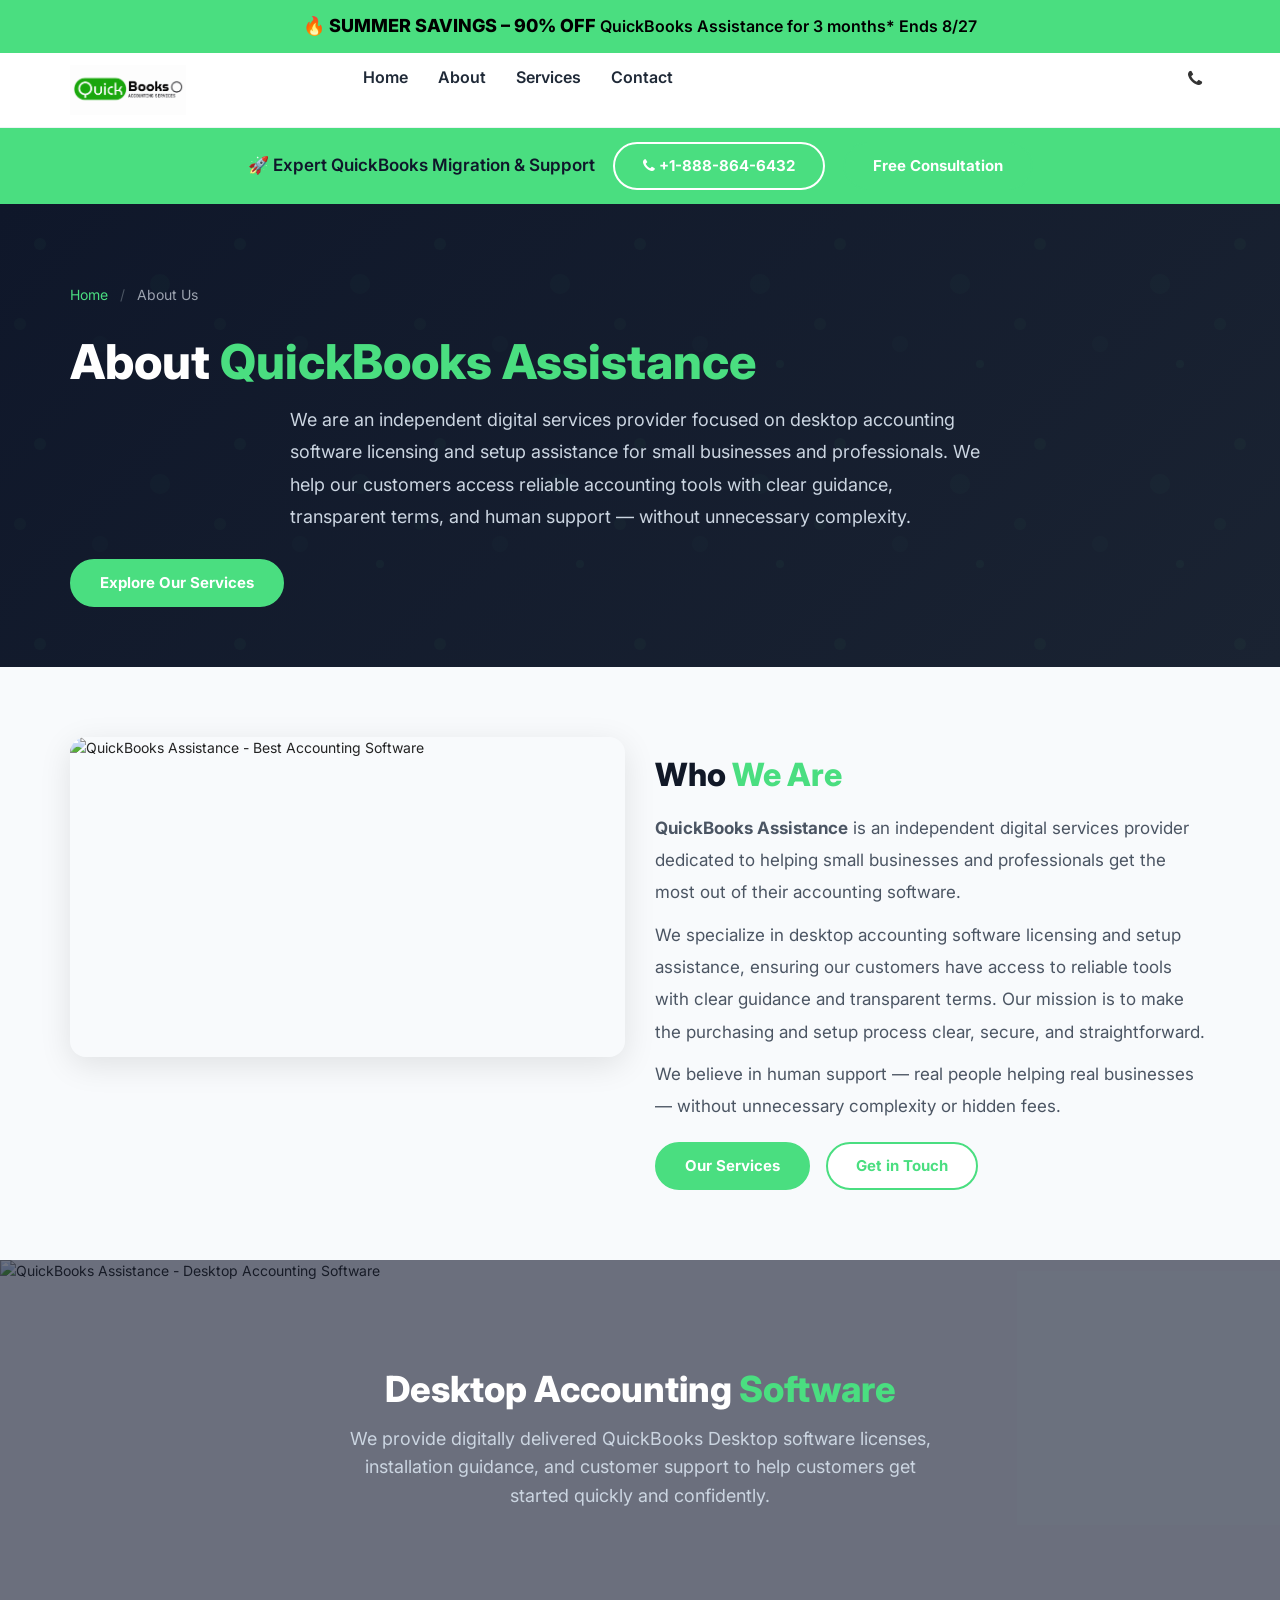
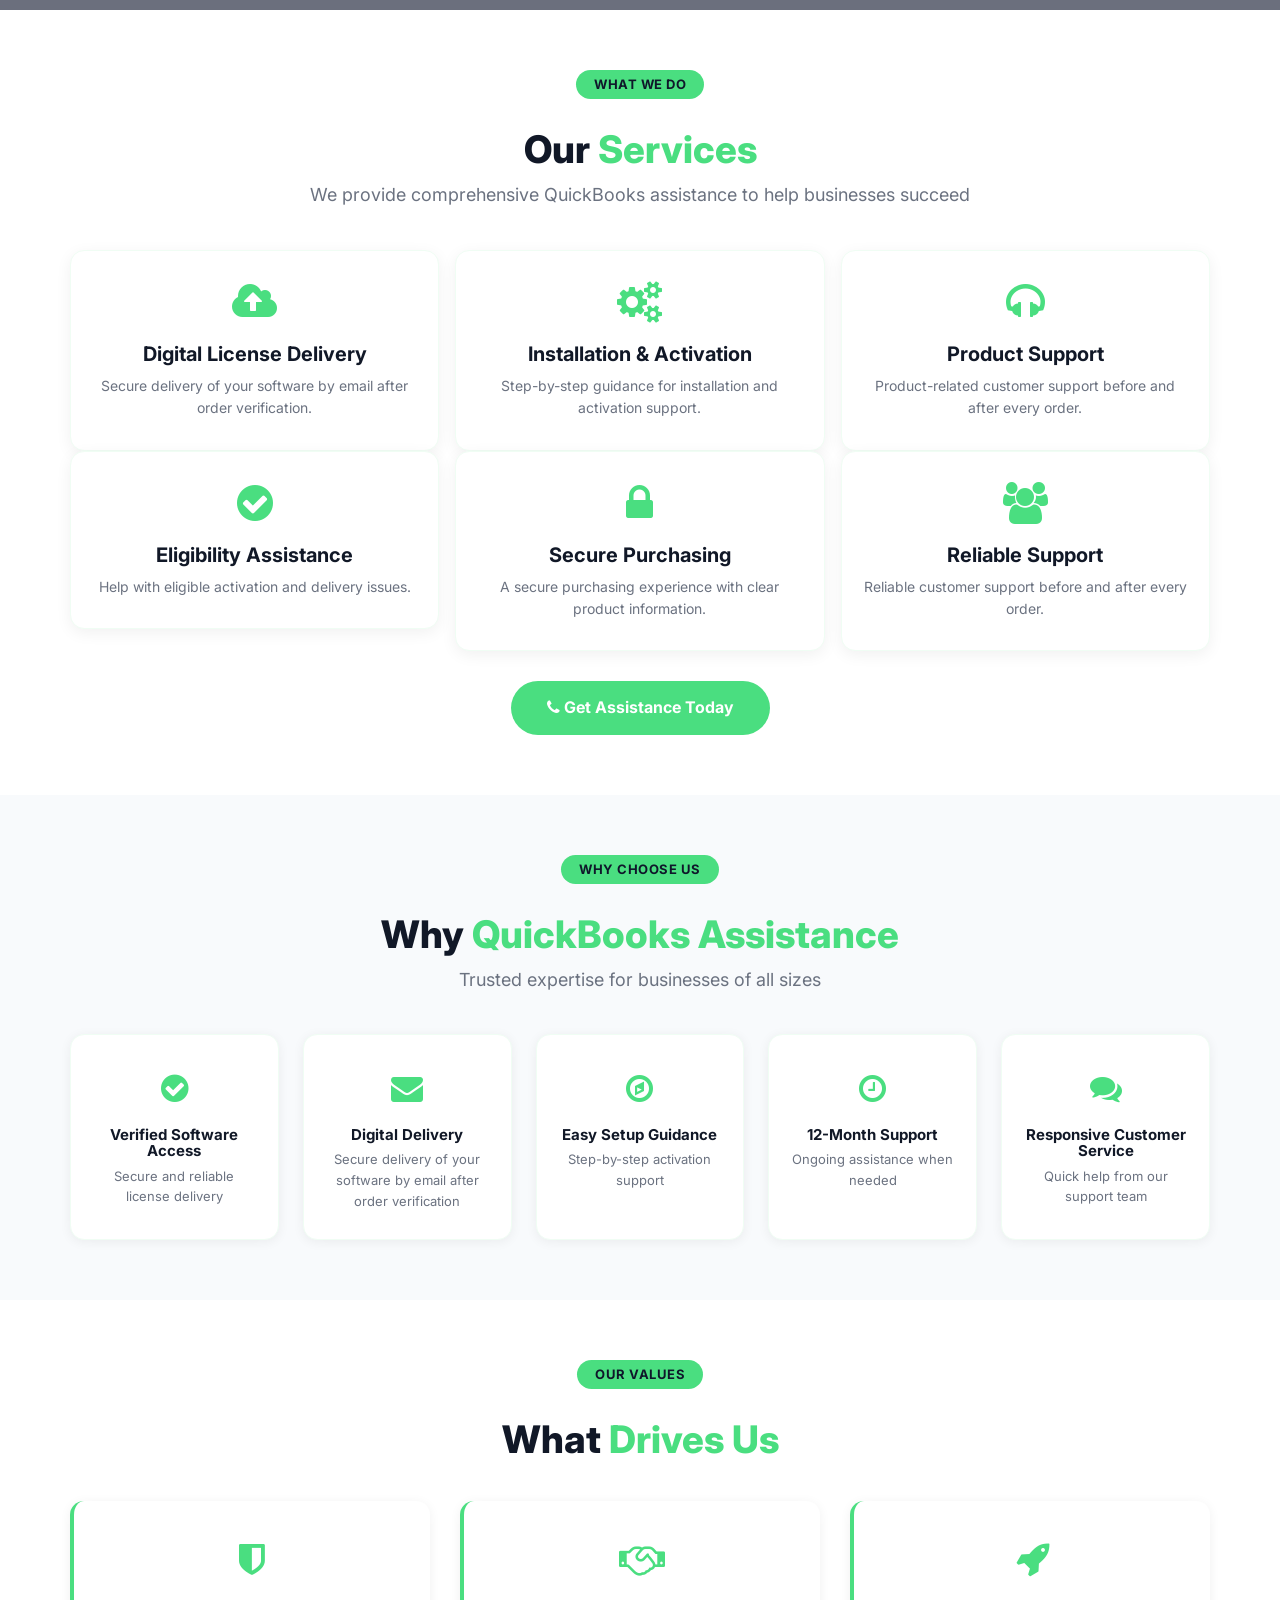
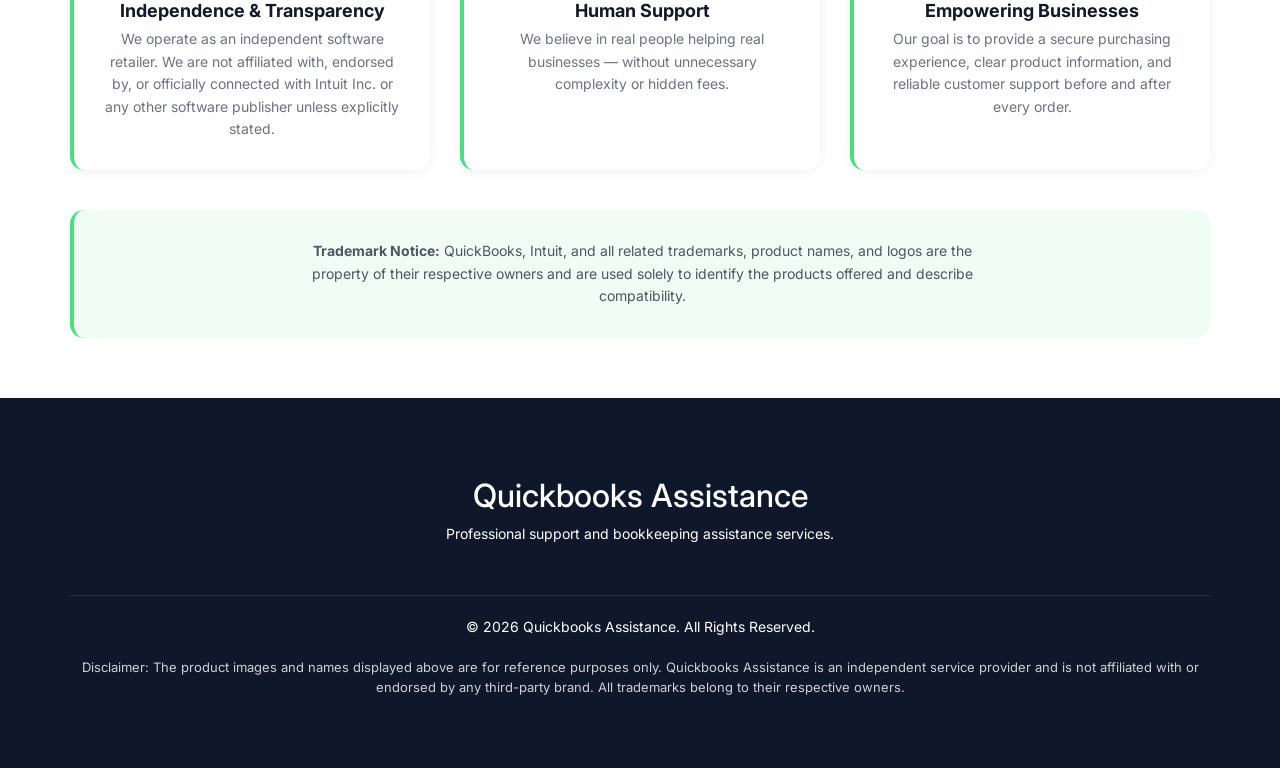
==== about.html @ 44d0d125 "fix the UI a bit" ====
<!DOCTYPE html>
<html dir="ltr" lang="en">
<head>
  <meta charset="UTF-8">
  <meta name="viewport" content="width=device-width, initial-scale=1.0, maximum-scale=1.0, user-scalable=yes">
  <title>About Us – QuickBooks Assistance</title>
  <!-- Fonts & Icons (same as index) -->
  <link rel="stylesheet" href="//cdnjs.cloudflare.com/ajax/libs/twitter-bootstrap/3.3.5/css/bootstrap.min.css">
  <link rel="stylesheet" href="//cdnjs.cloudflare.com/ajax/libs/font-awesome/4.7.0/css/font-awesome.min.css">
  <link rel="preconnect" href="https://fonts.googleapis.com">
  <link rel="preconnect" href="https://fonts.gstatic.com" crossorigin>
  <link href="https://fonts.googleapis.com/css2?family=Inter:wght@300;400;500;600;700;800;900&display=swap" rel="stylesheet">
  <style>
    /* ===== RESET & BASE (identical to index) ===== */
    * { margin: 0; padding: 0; box-sizing: border-box; }
    body {
      font-family: 'Inter', Arial, sans-serif;
      background: #f6f7fb;
      color: #232323;
      line-height: 1.6;
    }
    a { transition: 0.3s; }
    .container { max-width: 1200px; }

    /* ===== TOP BAR ===== */
    .top_text {
      background: #4ade80;
      color: #000;
      font-weight: 600;
      padding: 12px 0;
      font-size: 16px;
    }
    .top_text strong { font-weight: 800; font-size: 18px; }

    /* ===== HEADER ===== */
    #header {
      background: #fff;
      padding: 12px 0;
      border-bottom: 1px solid #eef2f6;
    }
    #logo img { max-height: 50px; width: auto; }
    .openbtn {
      display: none;
      font-size: 28px;
      cursor: pointer;
      color: #333;
      float: right;
      margin-top: 6px;
      background: none;
      border: none;
    }
    .closebtn {
      display: none;
      font-size: 36px;
      cursor: pointer;
      color: #333;
      text-align: right;
      padding: 10px 20px;
      background: none;
      border: none;
    }
    #main-menu {
      list-style: none;
      display: flex;
      gap: 30px;
      margin: 0;
      padding: 0;
      align-items: center;
    }
    #main-menu li a {
      color: #1f2937;
      font-weight: 600;
      text-decoration: none;
      font-size: 16px;
      padding: 6px 0;
      border-bottom: 2px solid transparent;
    }
    #main-menu li a:hover {
      color: #4ade80;
      border-bottom-color: #4ade80;
    }
    .top_search, .top_cart {
      background: none;
      border: none;
      color: #333;
      font-size: 18px;
      margin-left: 14px;
      padding: 6px 8px;
      transition: 0.3s;
    }
    .top_search:hover, .top_cart:hover { color: #4ade80; }
    #search_form { margin-top: 10px; }

    /* ===== HEADER BOTTOM ===== */
    .header_bottom {
      background: #4ade80;
      padding: 14px 0;
      text-align: center;
    }
    .header_bottom p {
      margin: 0;
      display: flex;
      align-items: center;
      justify-content: center;
      gap: 18px;
      flex-wrap: wrap;
      font-weight: 600;
      color: #0f172a;
    }
    .header_bottom span { font-size: 17px; }

    /* ===== BUTTONS ===== */
    .round_btn {
      display: inline-block;
      padding: 10px 28px;
      border-radius: 50px;
      background: #4ade80;
      color: #fff;
      font-weight: 700;
      text-decoration: none;
      border: 2px solid #4ade80;
      font-size: 15px;
    }
    .round_btn:hover {
      background: #22c55e;
      border-color: #22c55e;
      color: #fff;
      text-decoration: none;
    }
    .round_btn.white_bg {
      background: #fff;
      color: #4ade80;
      border: 2px solid #4ade80;
    }
    .round_btn.white_bg:hover {
      background: #4ade80;
      color: #fff;
    }
    .round_btn.outline_dark {
      background: transparent;
      color: #fff;
      border: 2px solid #fff;
    }
    .round_btn.outline_dark:hover {
      background: #fff;
      color: #4ade80;
    }

    .new_button {
      display: inline-block;
      padding: 14px 36px;
      border-radius: 50px;
      background: #4ade80;
      color: #fff;
      font-weight: 700;
      text-decoration: none;
      font-size: 16px;
      border: none;
      transition: 0.3s;
    }
    .new_button:hover {
      background: #22c55e;
      color: #fff;
      text-decoration: none;
    }
    .new_button.dark {
      background: #0f172a;
      color: #fff;
    }
    .new_button.dark:hover {
      background: #1a2332;
    }

    /* ===== SECTIONS ===== */
    section { padding: 60px 0; }
    .section-white { background: #fff; }
    .section-light { background: #f8fafc; }
    .section-green { background: #dcfce7; }

    .normal_white_box {
      background: #fff;
      padding: 50px 40px;
      border-radius: 16px;
      box-shadow: 0 4px 24px rgba(0,0,0,0.06);
    }

    .dark_background {
      background: #0f172a;
      color: #fff;
      padding: 50px 40px;
      border-radius: 16px;
    }
    .dark_background .new_button {
      background: #4ade80;
      color: #0f172a;
    }
    .dark_background .new_button:hover {
      background: #22c55e;
    }

    .large_text { font-size: 18px; line-height: 1.8; color: #4b5563; }
    .dark_background .large_text { color: #cbd5e1; }

    .mini_container { max-width: 800px; margin: 0 auto; }
    .mt50 { margin-top: 50px; }
    .mb30 { margin-bottom: 30px; }

    /* ===== CARDS ===== */
    .single_review {
      background: #fff;
      padding: 30px 22px;
      border-radius: 14px;
      box-shadow: 0 4px 16px rgba(0,0,0,0.06);
      transition: 0.3s;
      height: 100%;
      text-align: center;
      border: 1px solid #f0fdf4;
      margin: 0 !important;
    }
    .single_review:hover {
      transform: translateY(-6px);
      box-shadow: 0 12px 32px rgba(74,222,128,0.15);
      border-color: #4ade80;
    }
    .single_review i {
      font-size: 42px;
      color: #4ade80;
      margin-bottom: 16px;
      display: block;
    }
    .single_review h3 {
      font-size: 20px;
      font-weight: 700;
      margin-bottom: 10px;
      color: #111827;
    }
    .single_review p { color: #6b7280; margin: 0; }

    .review_row {
      margin-left: -8px !important;
      margin-right: -8px !important;
    }
    .review_row [class*="col-"] {
      padding-left: 8px !important;
      padding-right: 8px !important;
      display: flex;
    }
    .review_row .single_review {
      width: 100%;
    }

    /* ===== ABOUT HERO ===== */
    .about-hero {
      background: linear-gradient(135deg, #0f172a 0%, #1a2332 100%);
      padding: 80px 0 60px;
      color: #fff;
      position: relative;
      overflow: hidden;
    }
    .about-hero::before {
      content: '';
      position: absolute;
      top: 0;
      left: 0;
      right: 0;
      bottom: 0;
      background: url('data:image/svg+xml,<svg xmlns="http://www.w3.org/2000/svg" viewBox="0 0 100 100"><circle cx="20" cy="20" r="3" fill="rgba(74,222,128,0.1)"/><circle cx="80" cy="40" r="5" fill="rgba(74,222,128,0.08)"/><circle cx="50" cy="70" r="4" fill="rgba(74,222,128,0.06)"/><circle cx="90" cy="80" r="2" fill="rgba(74,222,128,0.12)"/><circle cx="10" cy="60" r="3" fill="rgba(74,222,128,0.09)"/></svg>');
      background-size: 200px 200px;
      opacity: 0.3;
    }
    .about-hero .container { position: relative; z-index: 1; }
    .about-hero h1 {
      font-size: 48px;
      font-weight: 800;
      margin-bottom: 15px;
    }
    .about-hero h1 span { color: #4ade80; }
    .about-hero p {
      font-size: 18px;
      color: #cbd5e1;
      max-width: 700px;
      margin: 0 auto 25px;
      line-height: 1.8;
    }
    .about-hero .breadcrumb {
      background: transparent;
      padding: 0;
      margin-bottom: 30px;
    }
    .about-hero .breadcrumb a {
      color: #4ade80;
      text-decoration: none;
    }
    .about-hero .breadcrumb a:hover { color: #fff; }
    .about-hero .breadcrumb .separate {
      color: #4b5563;
      margin: 0 8px;
    }
    .about-hero .breadcrumb .active {
      color: #9ca3af;
    }

    /* ===== ABOUT CONTENT ===== */
    .about-content-section {
      padding: 70px 0;
    }
    .about-content-section h2 {
      font-size: 32px;
      font-weight: 800;
      color: #111827;
      margin-bottom: 20px;
    }
    .about-content-section h2 span { color: #4ade80; }
    .about-content-section .about-text {
      font-size: 17px;
      line-height: 1.9;
      color: #4b5563;
    }
    .about-image-wrapper {
      border-radius: 16px;
      overflow: hidden;
      box-shadow: 0 8px 32px rgba(0,0,0,0.1);
    }
    .about-image-wrapper img {
      width: 100%;
      height: 320px;
      object-fit: cover;
      display: block;
    }

    /* ===== FEATURES ===== */
    .features-grid {
      display: grid;
      grid-template-columns: repeat(5, 1fr);
      gap: 24px;
      margin-top: 40px;
    }
    .feature-item {
      background: #fff;
      padding: 28px 20px;
      border-radius: 14px;
      text-align: center;
      box-shadow: 0 2px 12px rgba(0,0,0,0.06);
      border: 1px solid #f0fdf4;
      transition: 0.3s;
    }
    .feature-item:hover {
      transform: translateY(-4px);
      box-shadow: 0 8px 24px rgba(74,222,128,0.12);
      border-color: #4ade80;
    }
    .feature-item .icon {
      font-size: 32px;
      color: #4ade80;
      margin-bottom: 12px;
      display: block;
    }
    .feature-item h4 {
      font-size: 15px;
      font-weight: 700;
      color: #111827;
      margin: 0 0 6px;
    }
    .feature-item p {
      font-size: 13px;
      color: #6b7280;
      margin: 0;
    }

    /* ===== VALUES ===== */
    .values-grid {
      display: grid;
      grid-template-columns: repeat(3, 1fr);
      gap: 30px;
      margin-top: 30px;
    }
    .value-item {
      background: #fff;
      padding: 30px;
      border-radius: 14px;
      text-align: center;
      box-shadow: 0 2px 12px rgba(0,0,0,0.06);
      border-left: 4px solid #4ade80;
    }
    .value-item .icon {
      font-size: 36px;
      color: #4ade80;
      margin-bottom: 12px;
      display: block;
    }
    .value-item h4 {
      font-size: 18px;
      font-weight: 700;
      color: #111827;
      margin: 0 0 8px;
    }
    .value-item p {
      font-size: 14px;
      color: #6b7280;
      margin: 0;
      line-height: 1.6;
    }

    /* ===== IMAGE BANNER ===== */
    .image-banner {
      padding: 0;
      position: relative;
    }
    .image-banner img {
      width: 100%;
      height: 350px;
      object-fit: cover;
      display: block;
    }
    .image-banner .overlay {
      position: absolute;
      top: 0;
      left: 0;
      right: 0;
      bottom: 0;
      background: rgba(15, 23, 42, 0.6);
      display: flex;
      align-items: center;
      justify-content: center;
      flex-direction: column;
      color: #fff;
      text-align: center;
      padding: 20px;
    }
    .image-banner .overlay h2 {
      font-size: 36px;
      font-weight: 800;
      margin-bottom: 15px;
    }
    .image-banner .overlay h2 span { color: #4ade80; }
    .image-banner .overlay p {
      font-size: 18px;
      max-width: 600px;
      color: #cbd5e1;
    }

    /* ===== CTA ===== */
    .cta-section {
      background: linear-gradient(135deg, #0f172a 0%, #1a2332 100%);
      padding: 70px 0;
      text-align: center;
      color: #fff;
    }
    .cta-section h2 {
      font-size: 36px;
      font-weight: 800;
      margin-bottom: 15px;
    }
    .cta-section h2 span { color: #4ade80; }
    .cta-section p {
      font-size: 18px;
      color: #cbd5e1;
      margin-bottom: 30px;
    }

    /* ===== FOOTER (EXACT copy from index) ===== */
    footer { background: #0f172a; color: #fff; padding: 60px 0; text-align: center; }
    footer h3 { font-size: 32px; margin-bottom: 10px; }
    .footer-links { display: flex; justify-content: center; gap: 15px; flex-wrap: wrap; margin: 25px 0; }
    .footer-links a { background: #fff; color: #4ade80; padding: 10px 20px; border-radius: 30px; font-weight: 700; text-decoration: none; }
    .copy { margin-top: 20px; padding-top: 20px; border-top: 1px solid rgba(255,255,255,.1); }
    .disclaimer { margin-top: 18px; opacity: .8; font-size: 13px; }

    /* ===== RESPONSIVE ===== */
    @media (max-width: 991px) {
      .about-hero h1 { font-size: 36px; }
      .features-grid { grid-template-columns: repeat(3, 1fr); }
      .values-grid { grid-template-columns: 1fr 1fr; }
      section { padding: 40px 0; }
      .about-image-wrapper img { height: 250px; }
      .image-banner img { height: 280px; }
      .image-banner .overlay h2 { font-size: 28px; }
    }

    @media (max-width: 768px) {
      .openbtn { display: block; }
      #main-nav {
        display: none;
        position: fixed;
        top: 0;
        left: 0;
        width: 100%;
        height: 100%;
        background: #fff;
        z-index: 9999;
        overflow-y: auto;
        padding: 20px;
      }
      #main-nav .closebtn { display: block; }
      #main-menu {
        flex-direction: column;
        gap: 0;
        margin-top: 20px;
      }
      #main-menu li {
        padding: 14px 0;
        border-bottom: 1px solid #f0f0f0;
        width: 100%;
      }
      #main-menu li a { font-size: 18px; display: block; }
      .header_bottom p {
        flex-direction: column;
        gap: 12px;
      }
      .header_bottom span { font-size: 15px; }
      .top_text { font-size: 14px; padding: 10px; }
      .top_text strong { font-size: 15px; }
      .about-hero h1 { font-size: 28px; }
      .about-hero p { font-size: 16px; }
      .about-content-section h2 { font-size: 26px; }
      .features-grid { grid-template-columns: repeat(2, 1fr); }
      .values-grid { grid-template-columns: 1fr; }
      .cta-section h2 { font-size: 28px; }
      .review_row [class*="col-"] { width: 100%; margin-bottom: 12px; }
      .review_row { margin-left: 0 !important; margin-right: 0 !important; }
      .review_row [class*="col-"] { padding-left: 0 !important; padding-right: 0 !important; }
      .about-image-wrapper img { height: 200px; }
      .image-banner img { height: 220px; }
      .image-banner .overlay h2 { font-size: 22px; }
      .image-banner .overlay p { font-size: 15px; }
    }

    @media (max-width: 480px) {
      .features-grid { grid-template-columns: 1fr 1fr; gap: 12px; }
      .about-hero { padding: 50px 0 40px; }
    }
  </style>
</head>
<body>

<!-- ===== TOP BAR ===== -->
<div class="top_text text-center">
  <strong>🔥 SUMMER SAVINGS – 90% OFF</strong> QuickBooks Assistance for 3 months* Ends 8/27
</div>

<!-- ===== HEADER ===== -->
<header id="header">
  <div class="container">
    <div class="row">
      <div class="col-sm-3 col-xs-8">
        <div id="logo">
          <a href="index.html">
            <img src="./images/logo22.png" alt="QuickBooks Assistance" style="max-height:50px;width:auto;">
          </a>
        </div>
      </div>
      <div class="col-sm-8 hidden-xs">
        <ul id="main-menu">
          <li><a href="index.html">Home</a></li>
          <li><a href="#about">About</a></li>
          <li><a href="#services">Services</a></li>
          <li><a href="#contact">Contact</a></li>
        </ul>
      </div>
      <div class="col-sm-1 hidden-xs text-right">
        <a href="tel:+18888646432" class="top_cart"><i class="fa fa-phone"></i></a>
      </div>
      <div class="col-xs-4 visible-xs text-right">
        <button class="openbtn" onclick="openNav()">☰</button>
      </div>
    </div>
  </div>
</header>

<!-- ===== MOBILE NAV ===== -->
<div id="main-nav" style="display:none;">
  <button class="closebtn" onclick="closeNav()">×</button>
  <ul style="list-style:none; padding:0; margin-top:30px;">
    <li style="padding:14px 0; border-bottom:1px solid #eee;"><a href="index.html" style="font-size:18px; font-weight:600; color:#333; text-decoration:none;">Home</a></li>
    <li style="padding:14px 0; border-bottom:1px solid #eee;"><a href="#about" style="font-size:18px; font-weight:600; color:#333; text-decoration:none;">About</a></li>
    <li style="padding:14px 0; border-bottom:1px solid #eee;"><a href="#services" style="font-size:18px; font-weight:600; color:#333; text-decoration:none;">Services</a></li>
    <li style="padding:14px 0;"><a href="#contact" style="font-size:18px; font-weight:600; color:#333; text-decoration:none;">Contact</a></li>
  </ul>
</div>

<!-- ===== HEADER BOTTOM ===== -->
<div class="header_bottom">
  <div class="container">
    <p>
      <span>🚀 Expert QuickBooks Migration &amp; Support</span>
      <a class="round_btn outline_dark" href="tel:+18888646432"><i class="fa fa-phone"></i> +1-888-864-6432</a>
      <a class="round_btn" href="#contact">Free Consultation</a>
    </p>
  </div>
</div>

<!-- ===== MAIN ===== -->
<main>

  <!-- ===== ABOUT HERO ===== -->
  <section class="about-hero" id="about">
    <div class="container">
      <nav class="breadcrumb" aria-label="breadcrumbs">
        <a href="index.html">Home</a>
        <span class="separate">/</span>
        <span class="active">About Us</span>
      </nav>
      <h1>About <span>QuickBooks Assistance</span></h1>
      <p>We are an independent digital services provider focused on desktop accounting software licensing and setup assistance for small businesses and professionals. We help our customers access reliable accounting tools with clear guidance, transparent terms, and human support — without unnecessary complexity.</p>
      <a href="#services" class="round_btn">Explore Our Services</a>
    </div>
  </section>

  <!-- ===== WHO WE ARE ===== -->
  <section class="about-content-section section-light">
    <div class="container">
      <div class="row">
        <div class="col-md-6">
          <div class="about-image-wrapper">
            <img src="https://ramesto.com/cdn/shop/files/Best_Accounting_Software_for_Small_Business.webp?v=1774658193&width=1920" alt="QuickBooks Assistance - Best Accounting Software">
          </div>
        </div>
        <div class="col-md-6">
          <h2>Who <span>We Are</span></h2>
          <p class="about-text">
            <strong>QuickBooks Assistance</strong> is an independent digital services provider dedicated to helping small businesses and professionals get the most out of their accounting software.
          </p>
          <p class="about-text">
            We specialize in desktop accounting software licensing and setup assistance, ensuring our customers have access to reliable tools with clear guidance and transparent terms. Our mission is to make the purchasing and setup process clear, secure, and straightforward.
          </p>
          <p class="about-text">
            We believe in human support — real people helping real businesses — without unnecessary complexity or hidden fees.
          </p>
          <div style="margin-top:20px; display:flex; gap:16px; flex-wrap:wrap;">
            <a href="#services" class="round_btn">Our Services</a>
            <a href="#contact" class="round_btn white_bg" style="border-color:#4ade80;color:#4ade80;">Get in Touch</a>
          </div>
        </div>
      </div>
    </div>
  </section>

  <!-- ===== IMAGE BANNER 1 ===== -->
  <section class="image-banner">
    <img src="https://ramesto.com/cdn/shop/files/pexels-yankrukov-7793138.jpg?v=1775868440&width=1920" alt="QuickBooks Assistance - Desktop Accounting Software">
    <div class="overlay">
      <h2>Desktop Accounting <span>Software</span></h2>
      <p>We provide digitally delivered QuickBooks Desktop software licenses, installation guidance, and customer support to help customers get started quickly and confidently.</p>
    </div>
  </section>

  <!-- ===== WHAT WE DO ===== -->
  <section id="services" class="section-white">
    <div class="container">
      <div style="text-align:center; margin-bottom:40px;">
        <span style="display:inline-block; background:#4ade80; color:#0f172a; padding:4px 18px; border-radius:50px; font-weight:700; font-size:13px; text-transform:uppercase; letter-spacing:0.5px; margin-bottom:10px;">What We Do</span>
        <h2 style="font-size:38px; font-weight:800; color:#111827; margin-bottom:10px;">Our <span style="color:#4ade80;">Services</span></h2>
        <p style="font-size:18px; color:#6b7280; max-width:700px; margin:0 auto;">We provide comprehensive QuickBooks assistance to help businesses succeed</p>
      </div>

      <div class="row review_row">
        <div class="col-sm-4">
          <div class="single_review">
            <i class="fa fa-cloud-upload"></i>
            <h3>Digital License Delivery</h3>
            <p>Secure delivery of your software by email after order verification.</p>
          </div>
        </div>
        <div class="col-sm-4">
          <div class="single_review">
            <i class="fa fa-gears"></i>
            <h3>Installation &amp; Activation</h3>
            <p>Step-by-step guidance for installation and activation support.</p>
          </div>
        </div>
        <div class="col-sm-4">
          <div class="single_review">
            <i class="fa fa-headphones"></i>
            <h3>Product Support</h3>
            <p>Product-related customer support before and after every order.</p>
          </div>
        </div>
        <div class="col-sm-4">
          <div class="single_review">
            <i class="fa fa-check-circle"></i>
            <h3>Eligibility Assistance</h3>
            <p>Help with eligible activation and delivery issues.</p>
          </div>
        </div>
        <div class="col-sm-4">
          <div class="single_review">
            <i class="fa fa-lock"></i>
            <h3>Secure Purchasing</h3>
            <p>A secure purchasing experience with clear product information.</p>
          </div>
        </div>
        <div class="col-sm-4">
          <div class="single_review">
            <i class="fa fa-users"></i>
            <h3>Reliable Support</h3>
            <p>Reliable customer support before and after every order.</p>
          </div>
        </div>
      </div>

      <div style="text-align:center; margin-top:30px;">
        <a href="#contact" class="new_button"><i class="fa fa-phone"></i> Get Assistance Today</a>
      </div>
    </div>
  </section>

  <!-- ===== WHY CHOOSE ===== -->
  <section class="section-light">
    <div class="container">
      <div style="text-align:center; margin-bottom:40px;">
        <span style="display:inline-block; background:#4ade80; color:#0f172a; padding:4px 18px; border-radius:50px; font-weight:700; font-size:13px; text-transform:uppercase; letter-spacing:0.5px; margin-bottom:10px;">Why Choose Us</span>
        <h2 style="font-size:38px; font-weight:800; color:#111827; margin-bottom:10px;">Why <span style="color:#4ade80;">QuickBooks Assistance</span></h2>
        <p style="font-size:18px; color:#6b7280; max-width:700px; margin:0 auto;">Trusted expertise for businesses of all sizes</p>
      </div>

      <div class="features-grid">
        <div class="feature-item">
          <span class="icon"><i class="fa fa-check-circle"></i></span>
          <h4>Verified Software Access</h4>
          <p>Secure and reliable license delivery</p>
        </div>
        <div class="feature-item">
          <span class="icon"><i class="fa fa-envelope"></i></span>
          <h4>Digital Delivery</h4>
          <p>Secure delivery of your software by email after order verification</p>
        </div>
        <div class="feature-item">
          <span class="icon"><i class="fa fa-compass"></i></span>
          <h4>Easy Setup Guidance</h4>
          <p>Step-by-step activation support</p>
        </div>
        <div class="feature-item">
          <span class="icon"><i class="fa fa-clock-o"></i></span>
          <h4>12-Month Support</h4>
          <p>Ongoing assistance when needed</p>
        </div>
        <div class="feature-item">
          <span class="icon"><i class="fa fa-comments"></i></span>
          <h4>Responsive Customer Service</h4>
          <p>Quick help from our support team</p>
        </div>
      </div>
    </div>
  </section>

  <!-- ===== VALUES ===== -->
  <section class="section-white">
    <div class="container">
      <div style="text-align:center; margin-bottom:40px;">
        <span style="display:inline-block; background:#4ade80; color:#0f172a; padding:4px 18px; border-radius:50px; font-weight:700; font-size:13px; text-transform:uppercase; letter-spacing:0.5px; margin-bottom:10px;">Our Values</span>
        <h2 style="font-size:38px; font-weight:800; color:#111827; margin-bottom:10px;">What <span style="color:#4ade80;">Drives Us</span></h2>
      </div>

      <div class="values-grid">
        <div class="value-item">
          <span class="icon"><i class="fa fa-shield"></i></span>
          <h4>Independence &amp; Transparency</h4>
          <p>We operate as an independent software retailer. We are not affiliated with, endorsed by, or officially connected with Intuit Inc. or any other software publisher unless explicitly stated.</p>
        </div>
        <div class="value-item">
          <span class="icon"><i class="fa fa-handshake-o"></i></span>
          <h4>Human Support</h4>
          <p>We believe in real people helping real businesses — without unnecessary complexity or hidden fees.</p>
        </div>
        <div class="value-item">
          <span class="icon"><i class="fa fa-rocket"></i></span>
          <h4>Empowering Businesses</h4>
          <p>Our goal is to provide a secure purchasing experience, clear product information, and reliable customer support before and after every order.</p>
        </div>
      </div>

      <div style="text-align:center; margin-top:40px; padding:30px; background:#f0fdf4; border-radius:14px; border-left:4px solid #4ade80;">
        <p style="font-size:14px; color:#4b5563; margin:0; max-width:700px; margin:0 auto;">
          <strong>Trademark Notice:</strong> QuickBooks, Intuit, and all related trademarks, product names, and logos are the property of their respective owners and are used solely to identify the products offered and describe compatibility.
        </p>
      </div>
    </div>
  </section>

  <!-- ===== CTA ===== -->
  <!-- <section id="contact" class="cta-section">
    <div class="container">
      <h2>Ready to Get <span>Started?</span></h2>
      <p>Have questions before or after purchase? Our support team is ready to help.</p>
      <div style="display:flex; justify-content:center; gap:20px; flex-wrap:wrap;">
        <a href="tel:+18888646432" class="round_btn" style="font-size:18px; padding:14px 40px;">
          <i class="fa fa-phone"></i> +1-888-864-6432
        </a>
        <a href="mailto:support@quickbooksassistance.com" class="round_btn white_bg" style="font-size:18px; padding:14px 40px; background:#fff; color:#0f172a; border-color:#fff;">
          <i class="fa fa-envelope"></i> Email Us
        </a>
      </div>
    </div>
  </section> -->

</main>

<!-- ===== FOOTER (EXACT copy from index) ===== -->
<footer>
  <div class="container">
    <h3>Quickbooks Assistance</h3>
    <p>Professional support and bookkeeping assistance services.</p>
    <div class="footer-links"></div>
    <div class="copy">© 2026 Quickbooks Assistance. All Rights Reserved.</div>
    <p class="disclaimer">Disclaimer: The product images and names displayed above are for reference purposes only. Quickbooks Assistance is an independent service provider and is not affiliated with or endorsed by any third-party brand. All trademarks belong to their respective owners.</p>
  </div>
</footer>

<!-- ===== SCRIPTS ===== -->
<script src="//cdnjs.cloudflare.com/ajax/libs/jquery/2.1.1/jquery.min.js"></script>
<script src="//cdnjs.cloudflare.com/ajax/libs/twitter-bootstrap/3.3.5/js/bootstrap.min.js"></script>
<script>
function openNav() {
  document.getElementById("main-nav").style.display = "block";
}
function closeNav() {
  document.getElementById("main-nav").style.display = "none";
}
function getSearchForm() {
  $("#search_form").slideToggle();
}
</script>
</body>
</html>
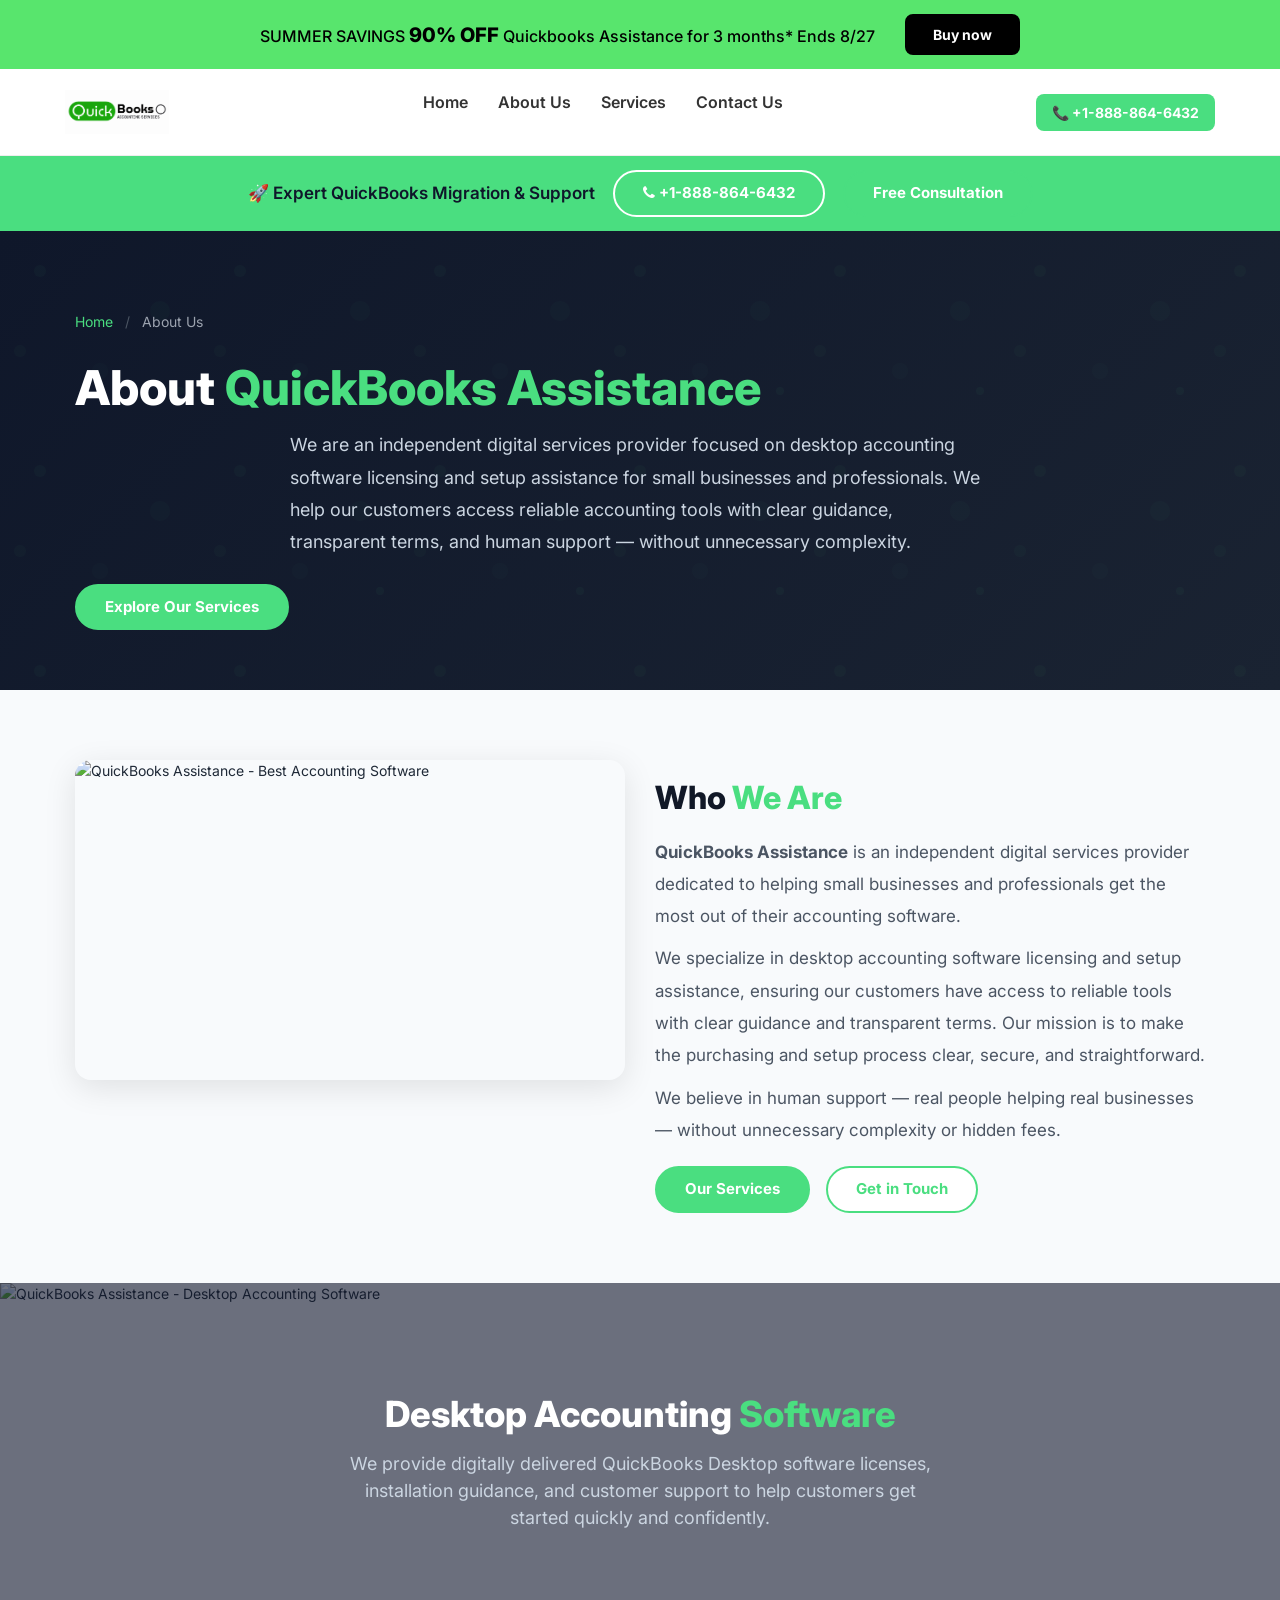
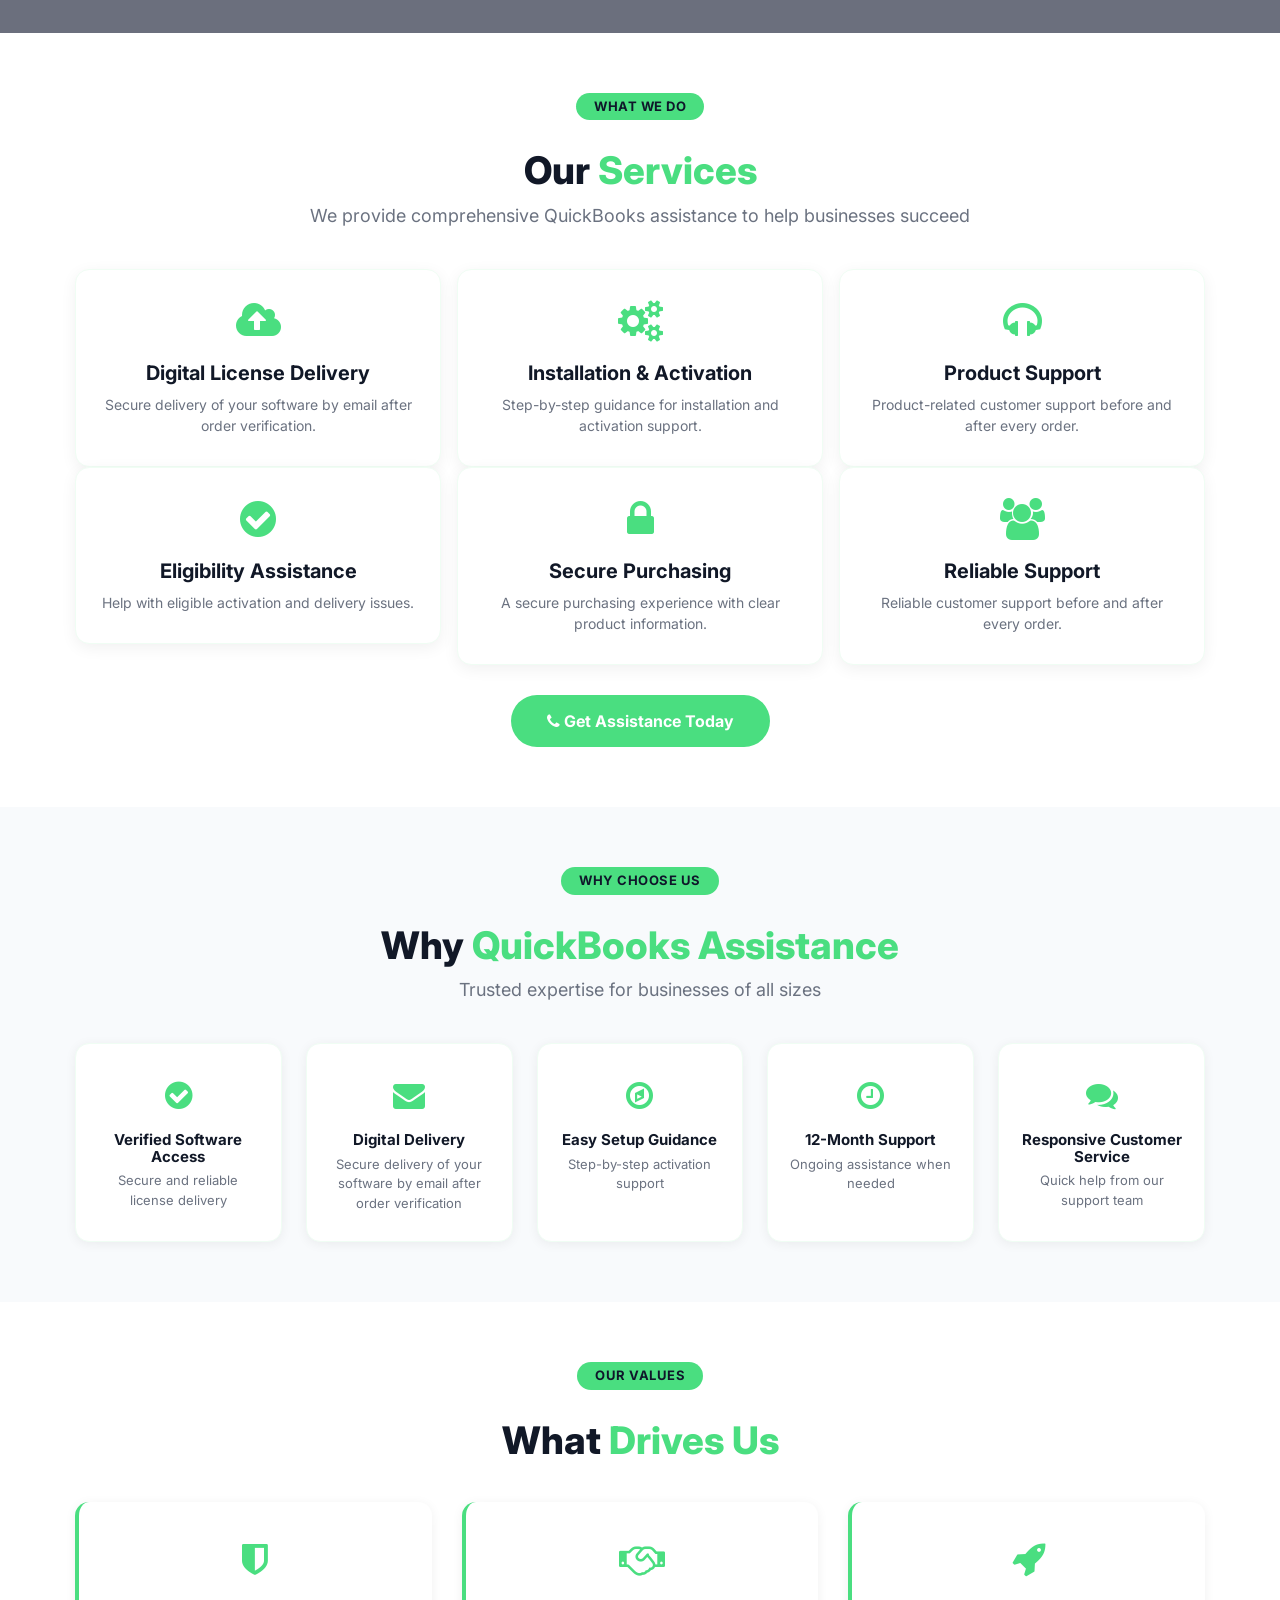
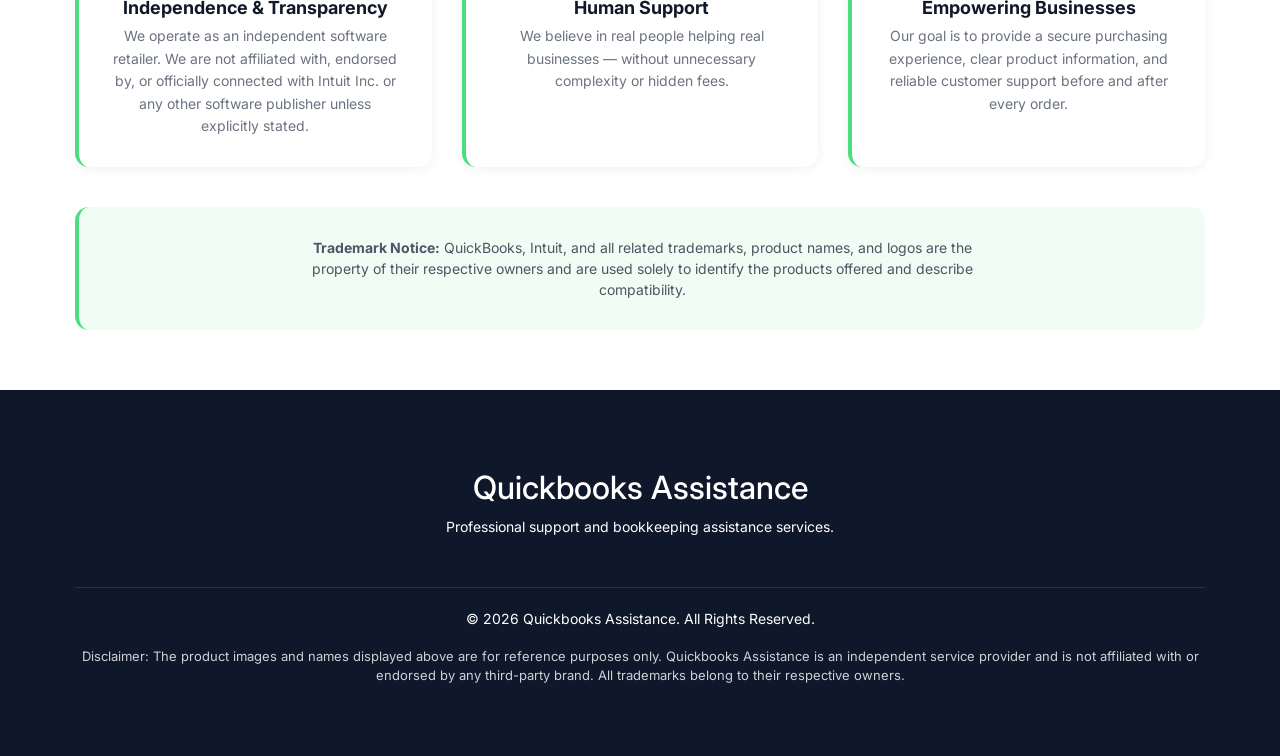
==== commit 98f0ae49: "fixed the navbar" ====
--- a/about.html
+++ b/about.html
@@ -32,7 +32,7 @@
     }
     .top_text strong { font-weight: 800; font-size: 18px; }
 
-    /* ===== HEADER ===== */
+    /* ===== HEADER (EXACT copy from index) ===== */
     #header {
       background: #fff;
       padding: 12px 0;
@@ -533,39 +533,159 @@
 </head>
 <body>
 
-<!-- ===== TOP BAR ===== -->
-<div class="top_text text-center">
-  <strong>🔥 SUMMER SAVINGS – 90% OFF</strong> QuickBooks Assistance for 3 months* Ends 8/27
+<!-- ===== TOP OFFER ===== -->
+<div class="top-offer">
+  <div class="offer-container">
+    <p>SUMMER SAVINGS <strong>90% OFF</strong> Quickbooks Assistance for 3 months* Ends 8/27</p>
+    <a href="tel:+1-888-864-6432" class="offer-btn">Buy now</a>
+  </div>
 </div>
 
 <!-- ===== HEADER ===== -->
-<header id="header">
-  <div class="container">
-    <div class="row">
-      <div class="col-sm-3 col-xs-8">
-        <div id="logo">
-          <a href="index.html">
-            <img src="./images/logo22.png" alt="QuickBooks Assistance" style="max-height:50px;width:auto;">
-          </a>
-        </div>
-      </div>
-      <div class="col-sm-8 hidden-xs">
-        <ul id="main-menu">
-          <li><a href="index.html">Home</a></li>
-          <li><a href="#about">About</a></li>
-          <li><a href="#services">Services</a></li>
-          <li><a href="#contact">Contact</a></li>
-        </ul>
-      </div>
-      <div class="col-sm-1 hidden-xs text-right">
-        <a href="tel:+18888646432" class="top_cart"><i class="fa fa-phone"></i></a>
-      </div>
-      <div class="col-xs-4 visible-xs text-right">
-        <button class="openbtn" onclick="openNav()">☰</button>
-      </div>
+<header>
+  <div class="container nav">
+    <div class="logo">
+      <a href="index.html"><img src="images/logo22.png" alt="Quickbooks Assistance Logo" class="logo-img"></a>
     </div>
+    <nav class="navbar">
+      <ul class="nav-links">
+        <li><a href="index.html">Home</a></li>
+        <li><a href="./about.html">About Us</a></li>
+        <li><a href="./service.html">Services</a></li>
+        <li><a href="./contact.html">Contact Us</a></li>
+      </ul>
+    </nav>
+    <a href="tel:+18004421838" class="cta-btn">📞 +1-888-864-6432</a>
   </div>
 </header>
+
+<!-- ===== HEADER BOTTOM BAR ===== -->
+<div class="header_bottom">
+  <div class="container">
+    <p>
+      <span>🚀 Expert QuickBooks Migration &amp; Support</span>
+      <a class="round_btn outline_dark" href="tel:+18888646432"><i class="fa fa-phone"></i> +1-888-864-6432</a>
+      <a class="round_btn" href="#contact">Free Consultation</a>
+    </p>
+  </div>
+</div>
+<style>
+    /* ===== RESET & BASE ===== */
+    * { margin: 0; padding: 0; box-sizing: border-box; }
+    body {
+      font-family: 'Inter', Arial, sans-serif;
+      background: #f6f7fb;
+      color: #1f2937;
+      line-height: 1.5;
+    }
+    .container { max-width: 1200px; margin: 0 auto; padding: 0 20px; }
+
+    /* ===== TOP OFFER BAR ===== */
+    .top-offer { background: #58e56d; padding: 14px 20px; }
+    .offer-container {
+      max-width: 1200px; margin: 0 auto; display: flex;
+      justify-content: center; align-items: center; gap: 30px; flex-wrap: wrap;
+    }
+    .top-offer p { margin: 0; color: #000; font-size: 16px; font-weight: 500; }
+    .top-offer strong { font-size: 20px; font-weight: 800; }
+    .offer-btn {
+      background: #000; color: #fff; text-decoration: none;
+      padding: 10px 28px; border-radius: 8px; font-weight: 700; transition: .3s;
+    }
+    .offer-btn:hover { background: #222; }
+    @media (max-width:768px) {
+      .offer-container { flex-direction: column; gap: 12px; text-align: center; }
+      .top-offer p { font-size: 15px; }
+      .offer-btn { width: 180px; text-align: center; }
+    }
+
+    /* ===== HEADER ===== */
+    header {
+      position: sticky; top: 0; z-index: 999;
+      background: #fff; border-bottom: 1px solid #eee;
+    }
+    .nav {
+      display: flex; justify-content: space-between; align-items: center;
+      padding: 8px 0; gap: 10px;
+    }
+    .logo-img { height: 45px; width: auto; max-width: 120px; object-fit: contain; display: block; }
+    .cta-btn {
+      background: #4ade80; color: #fff; padding: 8px 16px;
+      border-radius: 8px; font-weight: 700; text-decoration: none; white-space: nowrap;
+    }
+    .cta-btn:hover { background: #22c55e; color: #fff; }
+    .navbar { flex: 1; display: flex; justify-content: center; }
+    .nav-links {
+      display: flex; align-items: center; list-style: none; gap: 30px;
+      margin: 0; padding: 0;
+    }
+    .nav-links li a {
+      text-decoration: none; color: #333; font-weight: 600; font-size: 16px; transition: .3s;
+    }
+    .nav-links li a:hover { color: #4ade80; }
+
+    @media (max-width:768px) {
+      .nav { flex-direction: column; gap: 10px; padding: 10px 0; }
+      .logo-img { height: 40px; }
+      .navbar { width: 100%; }
+      .nav-links { flex-wrap: wrap; justify-content: center; gap: 12px; }
+      .nav-links li a { font-size: 15px; }
+      .cta-btn { width: 100%; text-align: center; }
+    }
+
+    /* ===== HEADER BOTTOM BAR ===== */
+    .header_bottom {
+      background: #4ade80;
+      padding: 14px 0;
+      text-align: center;
+    }
+    .header_bottom p {
+      margin: 0;
+      display: flex;
+      align-items: center;
+      justify-content: center;
+      gap: 18px;
+      flex-wrap: wrap;
+      font-weight: 600;
+      color: #0f172a;
+    }
+    .header_bottom span { font-size: 17px; }
+
+    .round_btn {
+      display: inline-block;
+      padding: 10px 28px;
+      border-radius: 50px;
+      background: #4ade80;
+      color: #fff;
+      font-weight: 700;
+      text-decoration: none;
+      border: 2px solid #4ade80;
+      font-size: 15px;
+    }
+    .round_btn:hover {
+      background: #22c55e;
+      border-color: #22c55e;
+      color: #fff;
+      text-decoration: none;
+    }
+    .round_btn.outline_dark {
+      background: transparent;
+      color: #fff;
+      border: 2px solid #fff;
+    }
+    .round_btn.outline_dark:hover {
+      background: #fff;
+      color: #4ade80;
+    }
+
+    @media (max-width:768px) {
+      .header_bottom p { flex-direction: column; gap: 12px; }
+      .header_bottom span { font-size: 15px; }
+    }
+
+    /* ===== SPACER FOR DEMO ===== */
+    .spacer { padding: 60px 0; text-align: center; color: #666; }
+  </style>
 
 <!-- ===== MOBILE NAV ===== -->
 <div id="main-nav" style="display:none;">
@@ -578,16 +698,6 @@
   </ul>
 </div>
 
-<!-- ===== HEADER BOTTOM ===== -->
-<div class="header_bottom">
-  <div class="container">
-    <p>
-      <span>🚀 Expert QuickBooks Migration &amp; Support</span>
-      <a class="round_btn outline_dark" href="tel:+18888646432"><i class="fa fa-phone"></i> +1-888-864-6432</a>
-      <a class="round_btn" href="#contact">Free Consultation</a>
-    </p>
-  </div>
-</div>
 
 <!-- ===== MAIN ===== -->
 <main>
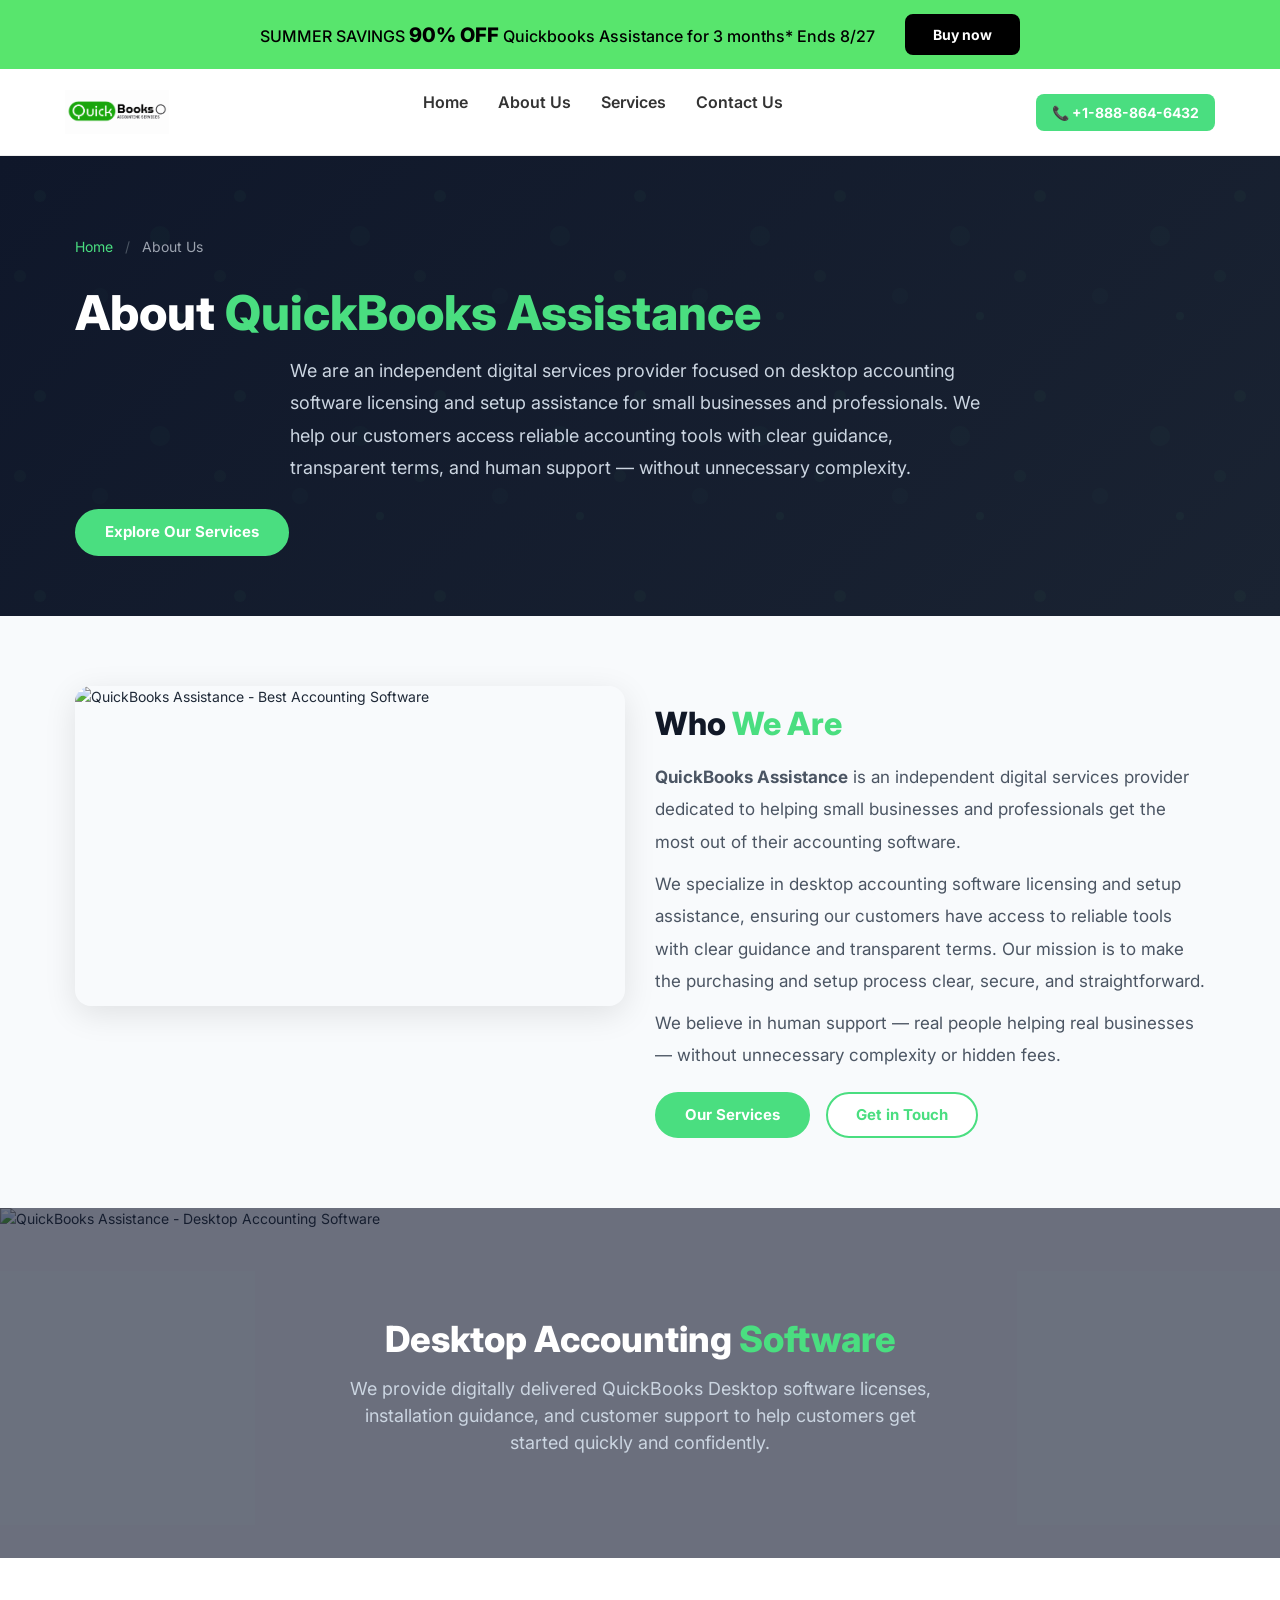
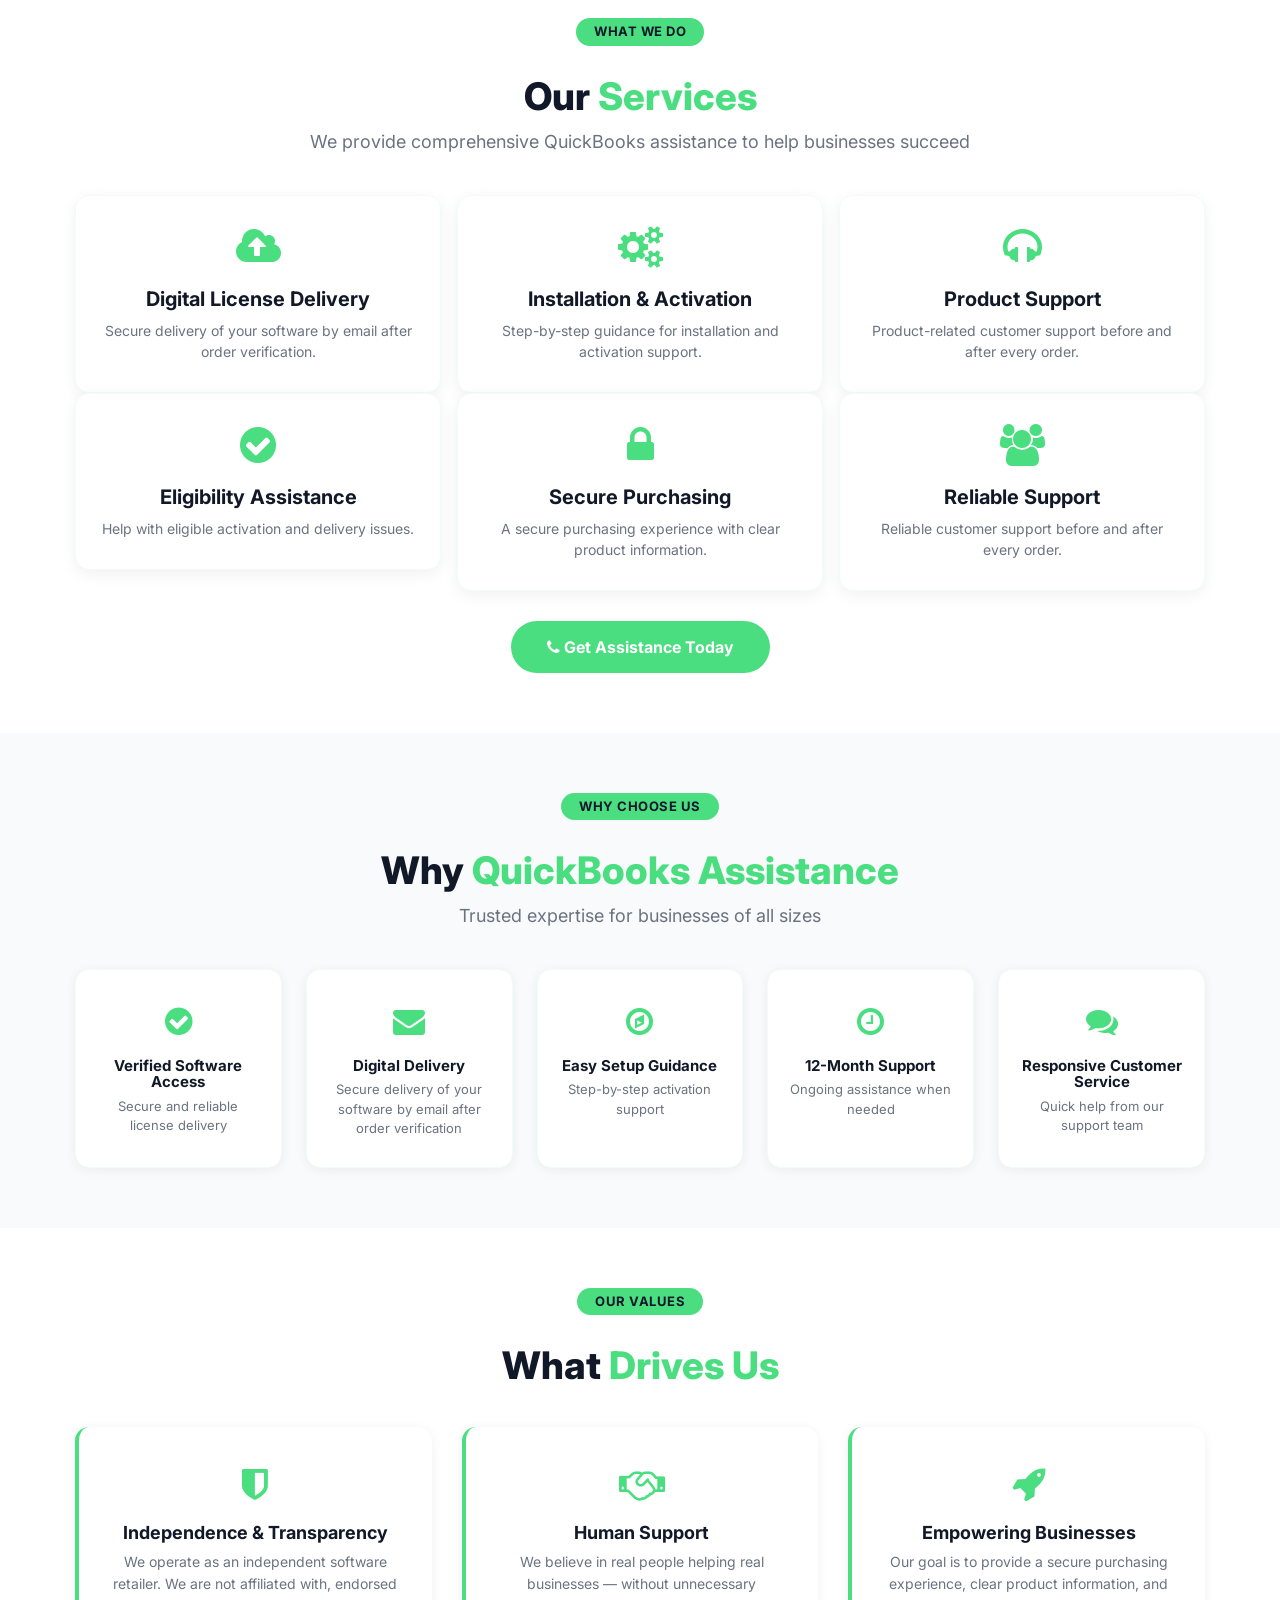
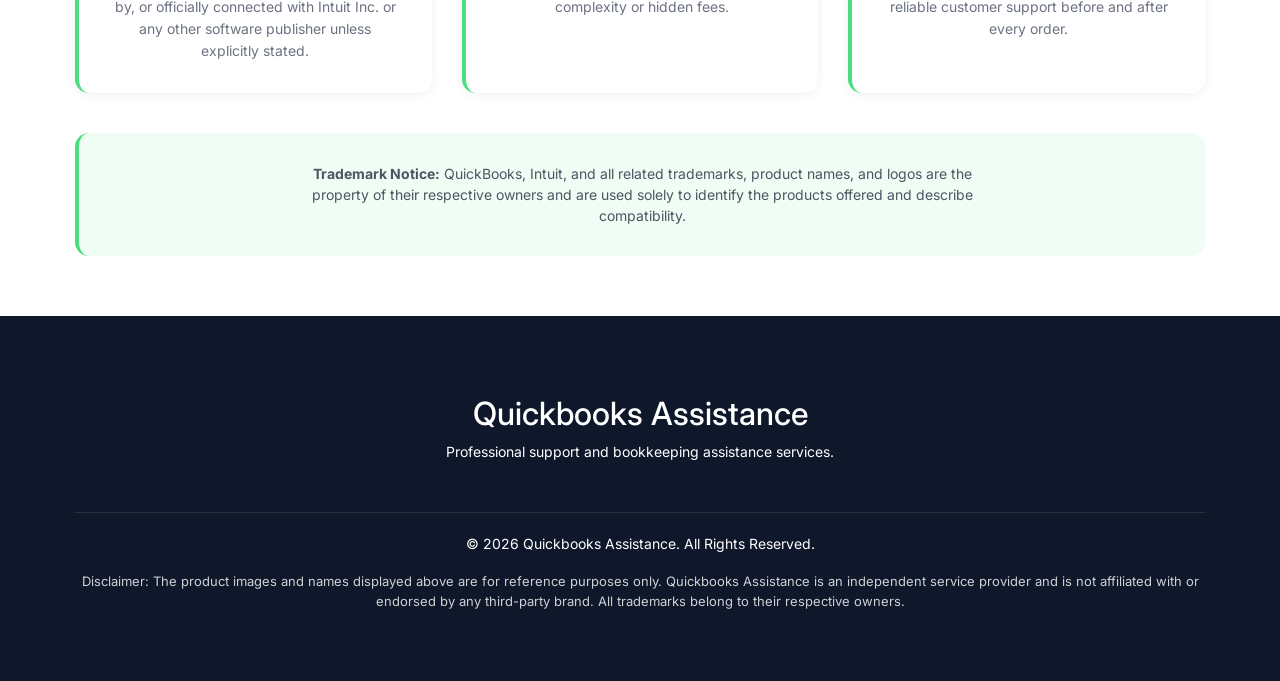
==== commit 08782e66: "navbar fix in all" ====
--- a/about.html
+++ b/about.html
@@ -32,82 +32,39 @@
     }
     .top_text strong { font-weight: 800; font-size: 18px; }
 
-    /* ===== HEADER (EXACT copy from index) ===== */
-    #header {
-      background: #fff;
-      padding: 12px 0;
-      border-bottom: 1px solid #eef2f6;
-    }
-    #logo img { max-height: 50px; width: auto; }
-    .openbtn {
-      display: none;
-      font-size: 28px;
-      cursor: pointer;
-      color: #333;
-      float: right;
-      margin-top: 6px;
-      background: none;
-      border: none;
-    }
-    .closebtn {
-      display: none;
-      font-size: 36px;
-      cursor: pointer;
-      color: #333;
-      text-align: right;
-      padding: 10px 20px;
-      background: none;
-      border: none;
-    }
-    #main-menu {
-      list-style: none;
-      display: flex;
-      gap: 30px;
-      margin: 0;
-      padding: 0;
-      align-items: center;
-    }
-    #main-menu li a {
-      color: #1f2937;
-      font-weight: 600;
-      text-decoration: none;
-      font-size: 16px;
-      padding: 6px 0;
-      border-bottom: 2px solid transparent;
-    }
-    #main-menu li a:hover {
-      color: #4ade80;
-      border-bottom-color: #4ade80;
-    }
-    .top_search, .top_cart {
-      background: none;
-      border: none;
-      color: #333;
-      font-size: 18px;
-      margin-left: 14px;
-      padding: 6px 8px;
-      transition: 0.3s;
-    }
-    .top_search:hover, .top_cart:hover { color: #4ade80; }
-    #search_form { margin-top: 10px; }
-
-    /* ===== HEADER BOTTOM ===== */
-    .header_bottom {
-      background: #4ade80;
-      padding: 14px 0;
-      text-align: center;
-    }
-    .header_bottom p {
-      margin: 0;
-      display: flex;
-      align-items: center;
-      justify-content: center;
-      gap: 18px;
-      flex-wrap: wrap;
-      font-weight: 600;
-      color: #0f172a;
-    }
-    .header_bottom span { font-size: 17px; }
+    /* ===== HEADER & NAVBAR (same as index.html) ===== */
+    header {
+      position: sticky; top: 0; z-index: 999;
+      background: #fff; border-bottom: 1px solid #eee;
+    }
+    .nav {
+      display: flex; justify-content: space-between; align-items: center;
+      padding: 8px 0; gap: 10px;
+    }
+    .logo-img { height: 45px; width: auto; max-width: 120px; object-fit: contain; display: block; }
+    .cta-btn {
+      background: #4ade80; color: #fff; padding: 8px 16px;
+      border-radius: 8px; font-weight: 700; text-decoration: none; white-space: nowrap;
+    }
+    .cta-btn:hover { background: #22c55e; color: #fff; }
+    .navbar { flex: 1; display: flex; justify-content: center; }
+    .nav-links {
+      display: flex; align-items: center; list-style: none; gap: 30px;
+      margin: 0; padding: 0;
+    }
+    .nav-links li a {
+      text-decoration: none; color: #333; font-weight: 600; font-size: 16px; transition: .3s;
+    }
+    .nav-links li a:hover { color: #4ade80; }
+
+    @media (max-width:768px) {
+      .nav { flex-direction: column; gap: 10px; padding: 10px 0; }
+      .logo-img { height: 40px; }
+      .navbar { width: 100%; }
+      .nav-links { flex-wrap: wrap; justify-content: center; gap: 12px; }
+      .nav-links li a { font-size: 15px; }
+      .cta-btn { width: 100%; text-align: center; }
+    }
 
     /* ===== BUTTONS ===== */
     .round_btn {
@@ -559,16 +516,7 @@
   </div>
 </header>
 
-<!-- ===== HEADER BOTTOM BAR ===== -->
-<div class="header_bottom">
-  <div class="container">
-    <p>
-      <span>🚀 Expert QuickBooks Migration &amp; Support</span>
-      <a class="round_btn outline_dark" href="tel:+18888646432"><i class="fa fa-phone"></i> +1-888-864-6432</a>
-      <a class="round_btn" href="#contact">Free Consultation</a>
-    </p>
-  </div>
-</div>
+
 <style>
     /* ===== RESET & BASE ===== */
     * { margin: 0; padding: 0; box-sizing: border-box; }
@@ -633,24 +581,7 @@
       .cta-btn { width: 100%; text-align: center; }
     }
 
-    /* ===== HEADER BOTTOM BAR ===== */
-    .header_bottom {
-      background: #4ade80;
-      padding: 14px 0;
-      text-align: center;
-    }
-    .header_bottom p {
-      margin: 0;
-      display: flex;
-      align-items: center;
-      justify-content: center;
-      gap: 18px;
-      flex-wrap: wrap;
-      font-weight: 600;
-      color: #0f172a;
-    }
-    .header_bottom span { font-size: 17px; }
-
+    /* ===== BUTTONS ===== */
     .round_btn {
       display: inline-block;
       padding: 10px 28px;
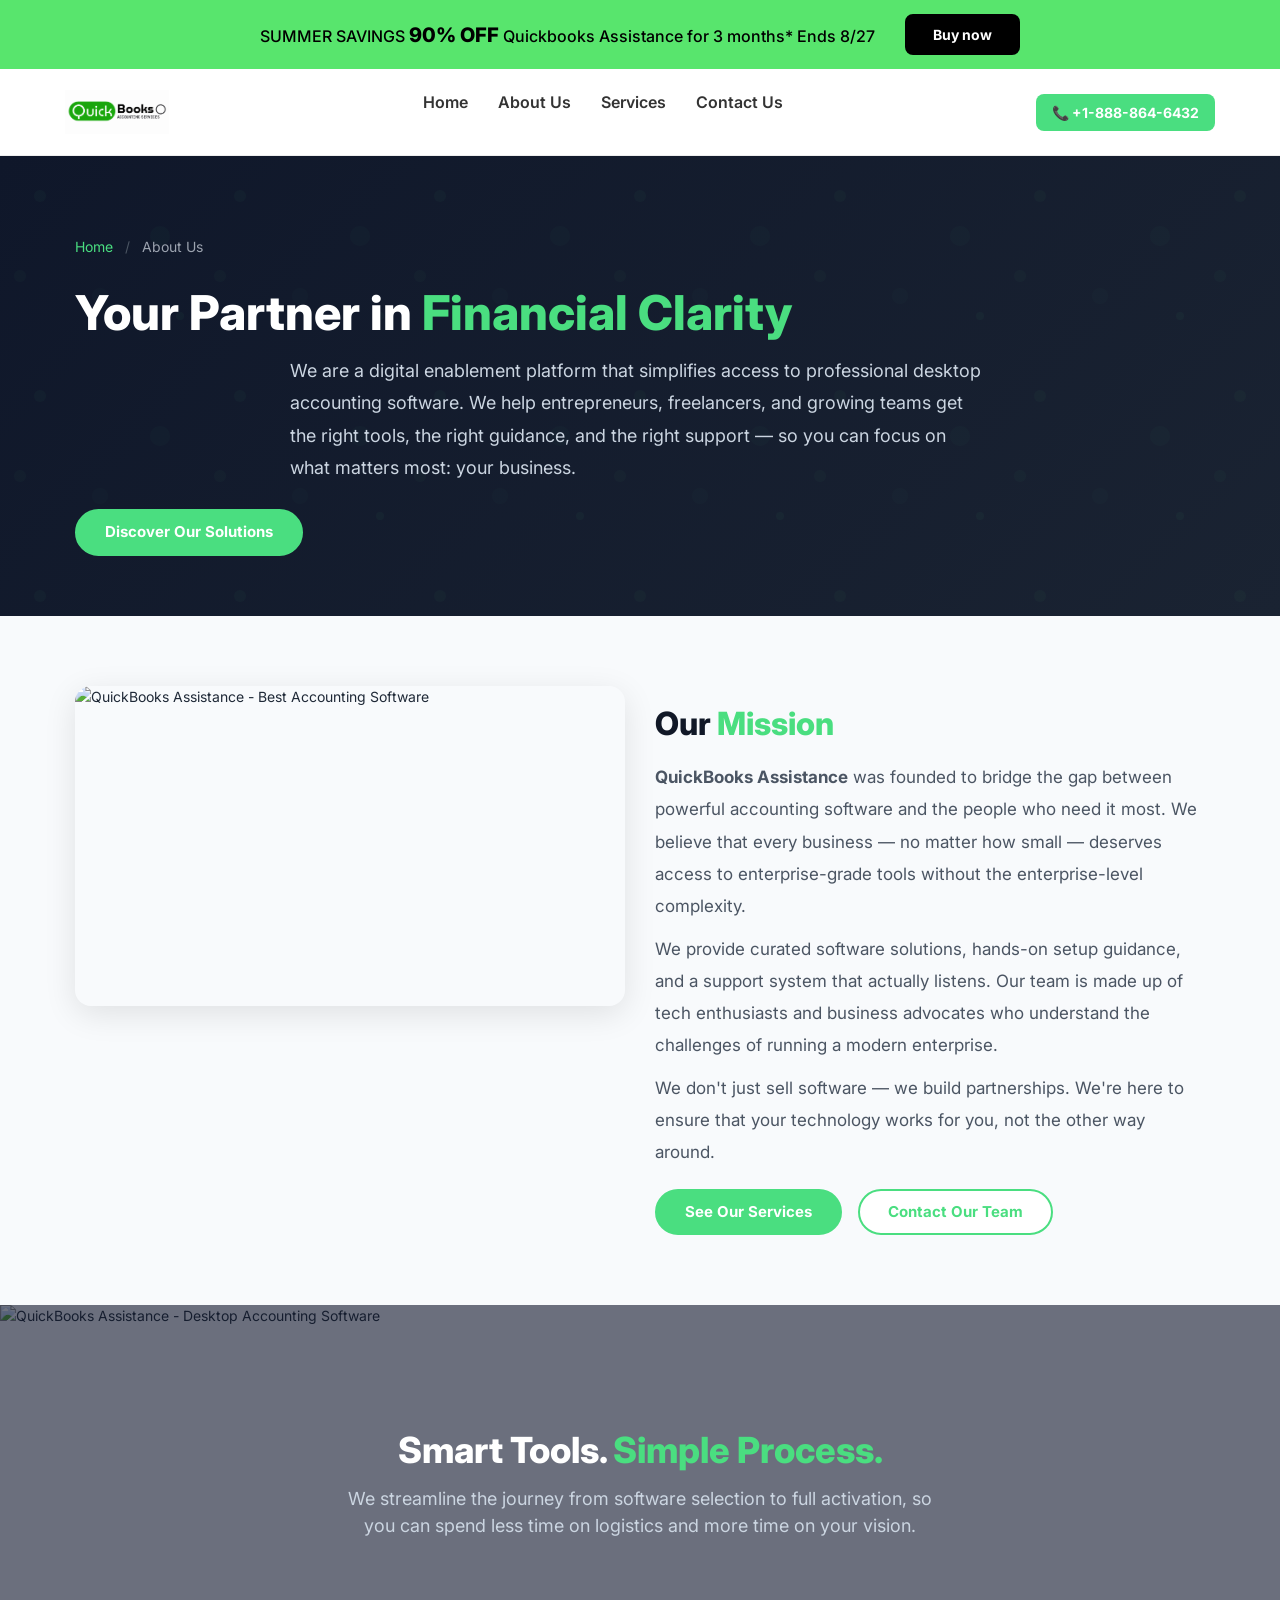
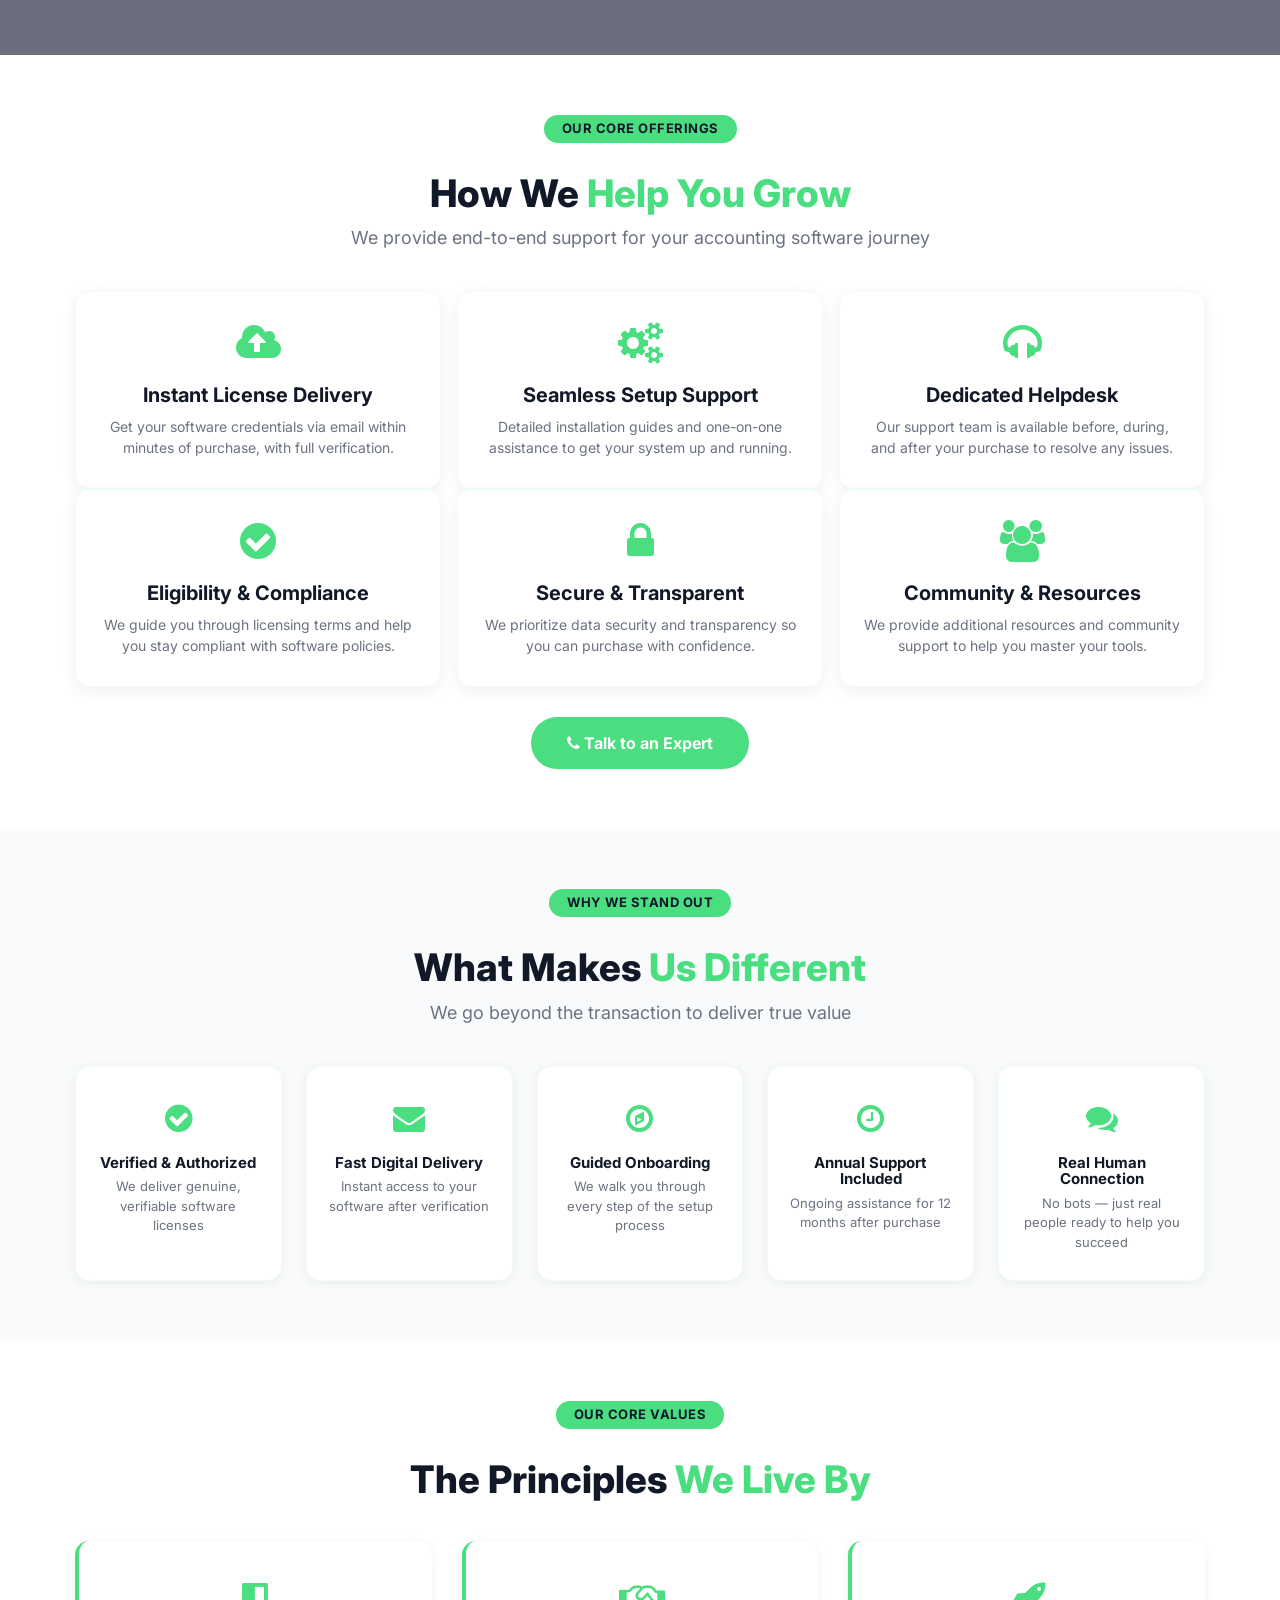
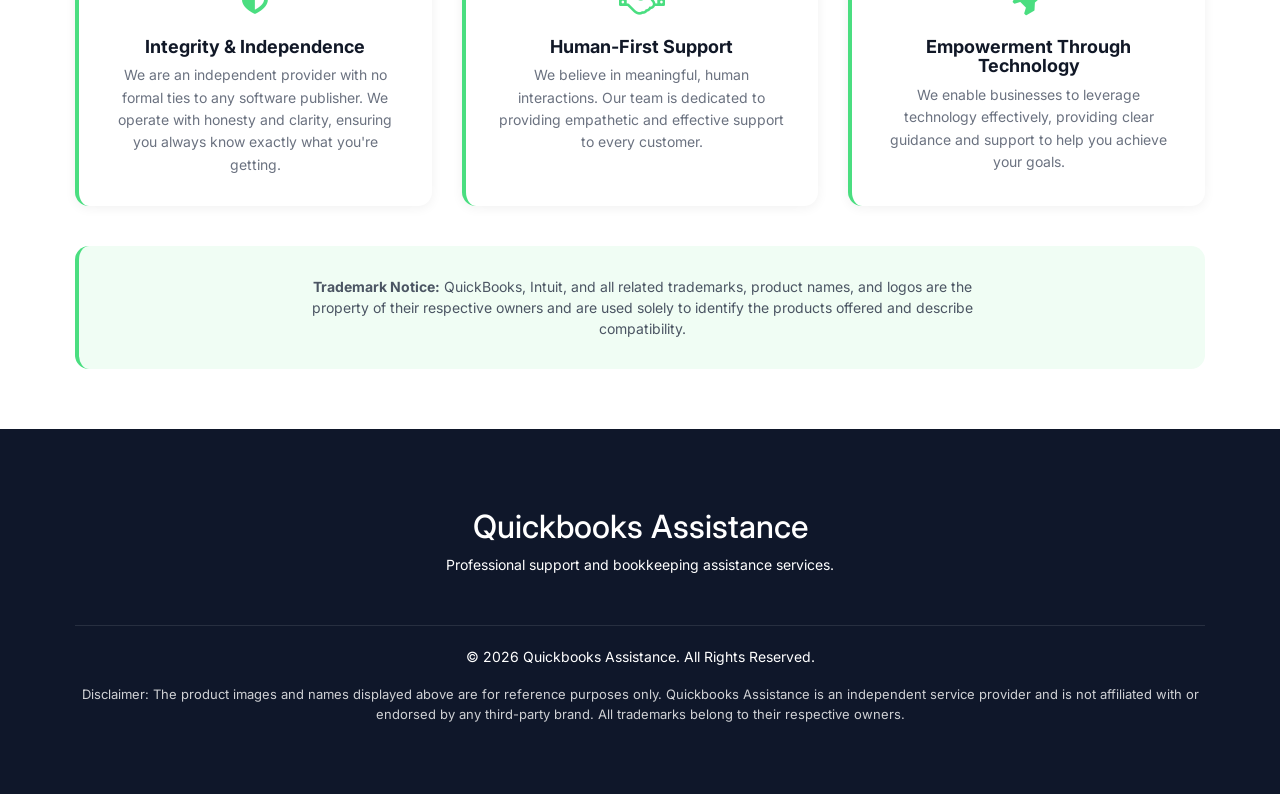
==== commit 183409d8: "content re write fix" ====
--- a/about.html
+++ b/about.html
@@ -641,9 +641,9 @@
         <span class="separate">/</span>
         <span class="active">About Us</span>
       </nav>
-      <h1>About <span>QuickBooks Assistance</span></h1>
-      <p>We are an independent digital services provider focused on desktop accounting software licensing and setup assistance for small businesses and professionals. We help our customers access reliable accounting tools with clear guidance, transparent terms, and human support — without unnecessary complexity.</p>
-      <a href="#services" class="round_btn">Explore Our Services</a>
+      <h1>Your Partner in <span>Financial Clarity</span></h1>
+      <p>We are a digital enablement platform that simplifies access to professional desktop accounting software. We help entrepreneurs, freelancers, and growing teams get the right tools, the right guidance, and the right support — so you can focus on what matters most: your business.</p>
+      <a href="#services" class="round_btn">Discover Our Solutions</a>
     </div>
   </section>
 
@@ -657,19 +657,19 @@
           </div>
         </div>
         <div class="col-md-6">
-          <h2>Who <span>We Are</span></h2>
+          <h2>Our <span>Mission</span></h2>
           <p class="about-text">
-            <strong>QuickBooks Assistance</strong> is an independent digital services provider dedicated to helping small businesses and professionals get the most out of their accounting software.
+            <strong>QuickBooks Assistance</strong> was founded to bridge the gap between powerful accounting software and the people who need it most. We believe that every business — no matter how small — deserves access to enterprise-grade tools without the enterprise-level complexity.
           </p>
           <p class="about-text">
-            We specialize in desktop accounting software licensing and setup assistance, ensuring our customers have access to reliable tools with clear guidance and transparent terms. Our mission is to make the purchasing and setup process clear, secure, and straightforward.
+            We provide curated software solutions, hands-on setup guidance, and a support system that actually listens. Our team is made up of tech enthusiasts and business advocates who understand the challenges of running a modern enterprise.
           </p>
           <p class="about-text">
-            We believe in human support — real people helping real businesses — without unnecessary complexity or hidden fees.
+            We don't just sell software — we build partnerships. We're here to ensure that your technology works for you, not the other way around.
           </p>
           <div style="margin-top:20px; display:flex; gap:16px; flex-wrap:wrap;">
-            <a href="#services" class="round_btn">Our Services</a>
-            <a href="#contact" class="round_btn white_bg" style="border-color:#4ade80;color:#4ade80;">Get in Touch</a>
+            <a href="#services" class="round_btn">See Our Services</a>
+            <a href="#contact" class="round_btn white_bg" style="border-color:#4ade80;color:#4ade80;">Contact Our Team</a>
           </div>
         </div>
       </div>
@@ -680,8 +680,8 @@
   <section class="image-banner">
     <img src="https://ramesto.com/cdn/shop/files/pexels-yankrukov-7793138.jpg?v=1775868440&width=1920" alt="QuickBooks Assistance - Desktop Accounting Software">
     <div class="overlay">
-      <h2>Desktop Accounting <span>Software</span></h2>
-      <p>We provide digitally delivered QuickBooks Desktop software licenses, installation guidance, and customer support to help customers get started quickly and confidently.</p>
+      <h2>Smart Tools. <span>Simple Process.</span></h2>
+      <p>We streamline the journey from software selection to full activation, so you can spend less time on logistics and more time on your vision.</p>
     </div>
   </section>
 
@@ -689,58 +689,58 @@
   <section id="services" class="section-white">
     <div class="container">
       <div style="text-align:center; margin-bottom:40px;">
-        <span style="display:inline-block; background:#4ade80; color:#0f172a; padding:4px 18px; border-radius:50px; font-weight:700; font-size:13px; text-transform:uppercase; letter-spacing:0.5px; margin-bottom:10px;">What We Do</span>
-        <h2 style="font-size:38px; font-weight:800; color:#111827; margin-bottom:10px;">Our <span style="color:#4ade80;">Services</span></h2>
-        <p style="font-size:18px; color:#6b7280; max-width:700px; margin:0 auto;">We provide comprehensive QuickBooks assistance to help businesses succeed</p>
+        <span style="display:inline-block; background:#4ade80; color:#0f172a; padding:4px 18px; border-radius:50px; font-weight:700; font-size:13px; text-transform:uppercase; letter-spacing:0.5px; margin-bottom:10px;">Our Core Offerings</span>
+        <h2 style="font-size:38px; font-weight:800; color:#111827; margin-bottom:10px;">How We <span style="color:#4ade80;">Help You Grow</span></h2>
+        <p style="font-size:18px; color:#6b7280; max-width:700px; margin:0 auto;">We provide end-to-end support for your accounting software journey</p>
       </div>
 
       <div class="row review_row">
         <div class="col-sm-4">
           <div class="single_review">
             <i class="fa fa-cloud-upload"></i>
-            <h3>Digital License Delivery</h3>
-            <p>Secure delivery of your software by email after order verification.</p>
+            <h3>Instant License Delivery</h3>
+            <p>Get your software credentials via email within minutes of purchase, with full verification.</p>
           </div>
         </div>
         <div class="col-sm-4">
           <div class="single_review">
             <i class="fa fa-gears"></i>
-            <h3>Installation &amp; Activation</h3>
-            <p>Step-by-step guidance for installation and activation support.</p>
+            <h3>Seamless Setup Support</h3>
+            <p>Detailed installation guides and one-on-one assistance to get your system up and running.</p>
           </div>
         </div>
         <div class="col-sm-4">
           <div class="single_review">
             <i class="fa fa-headphones"></i>
-            <h3>Product Support</h3>
-            <p>Product-related customer support before and after every order.</p>
+            <h3>Dedicated Helpdesk</h3>
+            <p>Our support team is available before, during, and after your purchase to resolve any issues.</p>
           </div>
         </div>
         <div class="col-sm-4">
           <div class="single_review">
             <i class="fa fa-check-circle"></i>
-            <h3>Eligibility Assistance</h3>
-            <p>Help with eligible activation and delivery issues.</p>
+            <h3>Eligibility &amp; Compliance</h3>
+            <p>We guide you through licensing terms and help you stay compliant with software policies.</p>
           </div>
         </div>
         <div class="col-sm-4">
           <div class="single_review">
             <i class="fa fa-lock"></i>
-            <h3>Secure Purchasing</h3>
-            <p>A secure purchasing experience with clear product information.</p>
+            <h3>Secure &amp; Transparent</h3>
+            <p>We prioritize data security and transparency so you can purchase with confidence.</p>
           </div>
         </div>
         <div class="col-sm-4">
           <div class="single_review">
             <i class="fa fa-users"></i>
-            <h3>Reliable Support</h3>
-            <p>Reliable customer support before and after every order.</p>
+            <h3>Community &amp; Resources</h3>
+            <p>We provide additional resources and community support to help you master your tools.</p>
           </div>
         </div>
       </div>
 
       <div style="text-align:center; margin-top:30px;">
-        <a href="#contact" class="new_button"><i class="fa fa-phone"></i> Get Assistance Today</a>
+        <a href="#contact" class="new_button"><i class="fa fa-phone"></i> Talk to an Expert</a>
       </div>
     </div>
   </section>
@@ -749,36 +749,36 @@
   <section class="section-light">
     <div class="container">
       <div style="text-align:center; margin-bottom:40px;">
-        <span style="display:inline-block; background:#4ade80; color:#0f172a; padding:4px 18px; border-radius:50px; font-weight:700; font-size:13px; text-transform:uppercase; letter-spacing:0.5px; margin-bottom:10px;">Why Choose Us</span>
-        <h2 style="font-size:38px; font-weight:800; color:#111827; margin-bottom:10px;">Why <span style="color:#4ade80;">QuickBooks Assistance</span></h2>
-        <p style="font-size:18px; color:#6b7280; max-width:700px; margin:0 auto;">Trusted expertise for businesses of all sizes</p>
+        <span style="display:inline-block; background:#4ade80; color:#0f172a; padding:4px 18px; border-radius:50px; font-weight:700; font-size:13px; text-transform:uppercase; letter-spacing:0.5px; margin-bottom:10px;">Why We Stand Out</span>
+        <h2 style="font-size:38px; font-weight:800; color:#111827; margin-bottom:10px;">What Makes <span style="color:#4ade80;">Us Different</span></h2>
+        <p style="font-size:18px; color:#6b7280; max-width:700px; margin:0 auto;">We go beyond the transaction to deliver true value</p>
       </div>
 
       <div class="features-grid">
         <div class="feature-item">
           <span class="icon"><i class="fa fa-check-circle"></i></span>
-          <h4>Verified Software Access</h4>
-          <p>Secure and reliable license delivery</p>
+          <h4>Verified &amp; Authorized</h4>
+          <p>We deliver genuine, verifiable software licenses</p>
         </div>
         <div class="feature-item">
           <span class="icon"><i class="fa fa-envelope"></i></span>
-          <h4>Digital Delivery</h4>
-          <p>Secure delivery of your software by email after order verification</p>
+          <h4>Fast Digital Delivery</h4>
+          <p>Instant access to your software after verification</p>
         </div>
         <div class="feature-item">
           <span class="icon"><i class="fa fa-compass"></i></span>
-          <h4>Easy Setup Guidance</h4>
-          <p>Step-by-step activation support</p>
+          <h4>Guided Onboarding</h4>
+          <p>We walk you through every step of the setup process</p>
         </div>
         <div class="feature-item">
           <span class="icon"><i class="fa fa-clock-o"></i></span>
-          <h4>12-Month Support</h4>
-          <p>Ongoing assistance when needed</p>
+          <h4>Annual Support Included</h4>
+          <p>Ongoing assistance for 12 months after purchase</p>
         </div>
         <div class="feature-item">
           <span class="icon"><i class="fa fa-comments"></i></span>
-          <h4>Responsive Customer Service</h4>
-          <p>Quick help from our support team</p>
+          <h4>Real Human Connection</h4>
+          <p>No bots — just real people ready to help you succeed</p>
         </div>
       </div>
     </div>
@@ -788,25 +788,25 @@
   <section class="section-white">
     <div class="container">
       <div style="text-align:center; margin-bottom:40px;">
-        <span style="display:inline-block; background:#4ade80; color:#0f172a; padding:4px 18px; border-radius:50px; font-weight:700; font-size:13px; text-transform:uppercase; letter-spacing:0.5px; margin-bottom:10px;">Our Values</span>
-        <h2 style="font-size:38px; font-weight:800; color:#111827; margin-bottom:10px;">What <span style="color:#4ade80;">Drives Us</span></h2>
+        <span style="display:inline-block; background:#4ade80; color:#0f172a; padding:4px 18px; border-radius:50px; font-weight:700; font-size:13px; text-transform:uppercase; letter-spacing:0.5px; margin-bottom:10px;">Our Core Values</span>
+        <h2 style="font-size:38px; font-weight:800; color:#111827; margin-bottom:10px;">The Principles <span style="color:#4ade80;">We Live By</span></h2>
       </div>
 
       <div class="values-grid">
         <div class="value-item">
           <span class="icon"><i class="fa fa-shield"></i></span>
-          <h4>Independence &amp; Transparency</h4>
-          <p>We operate as an independent software retailer. We are not affiliated with, endorsed by, or officially connected with Intuit Inc. or any other software publisher unless explicitly stated.</p>
+          <h4>Integrity &amp; Independence</h4>
+          <p>We are an independent provider with no formal ties to any software publisher. We operate with honesty and clarity, ensuring you always know exactly what you're getting.</p>
         </div>
         <div class="value-item">
           <span class="icon"><i class="fa fa-handshake-o"></i></span>
-          <h4>Human Support</h4>
-          <p>We believe in real people helping real businesses — without unnecessary complexity or hidden fees.</p>
+          <h4>Human-First Support</h4>
+          <p>We believe in meaningful, human interactions. Our team is dedicated to providing empathetic and effective support to every customer.</p>
         </div>
         <div class="value-item">
           <span class="icon"><i class="fa fa-rocket"></i></span>
-          <h4>Empowering Businesses</h4>
-          <p>Our goal is to provide a secure purchasing experience, clear product information, and reliable customer support before and after every order.</p>
+          <h4>Empowerment Through Technology</h4>
+          <p>We enable businesses to leverage technology effectively, providing clear guidance and support to help you achieve your goals.</p>
         </div>
       </div>
 
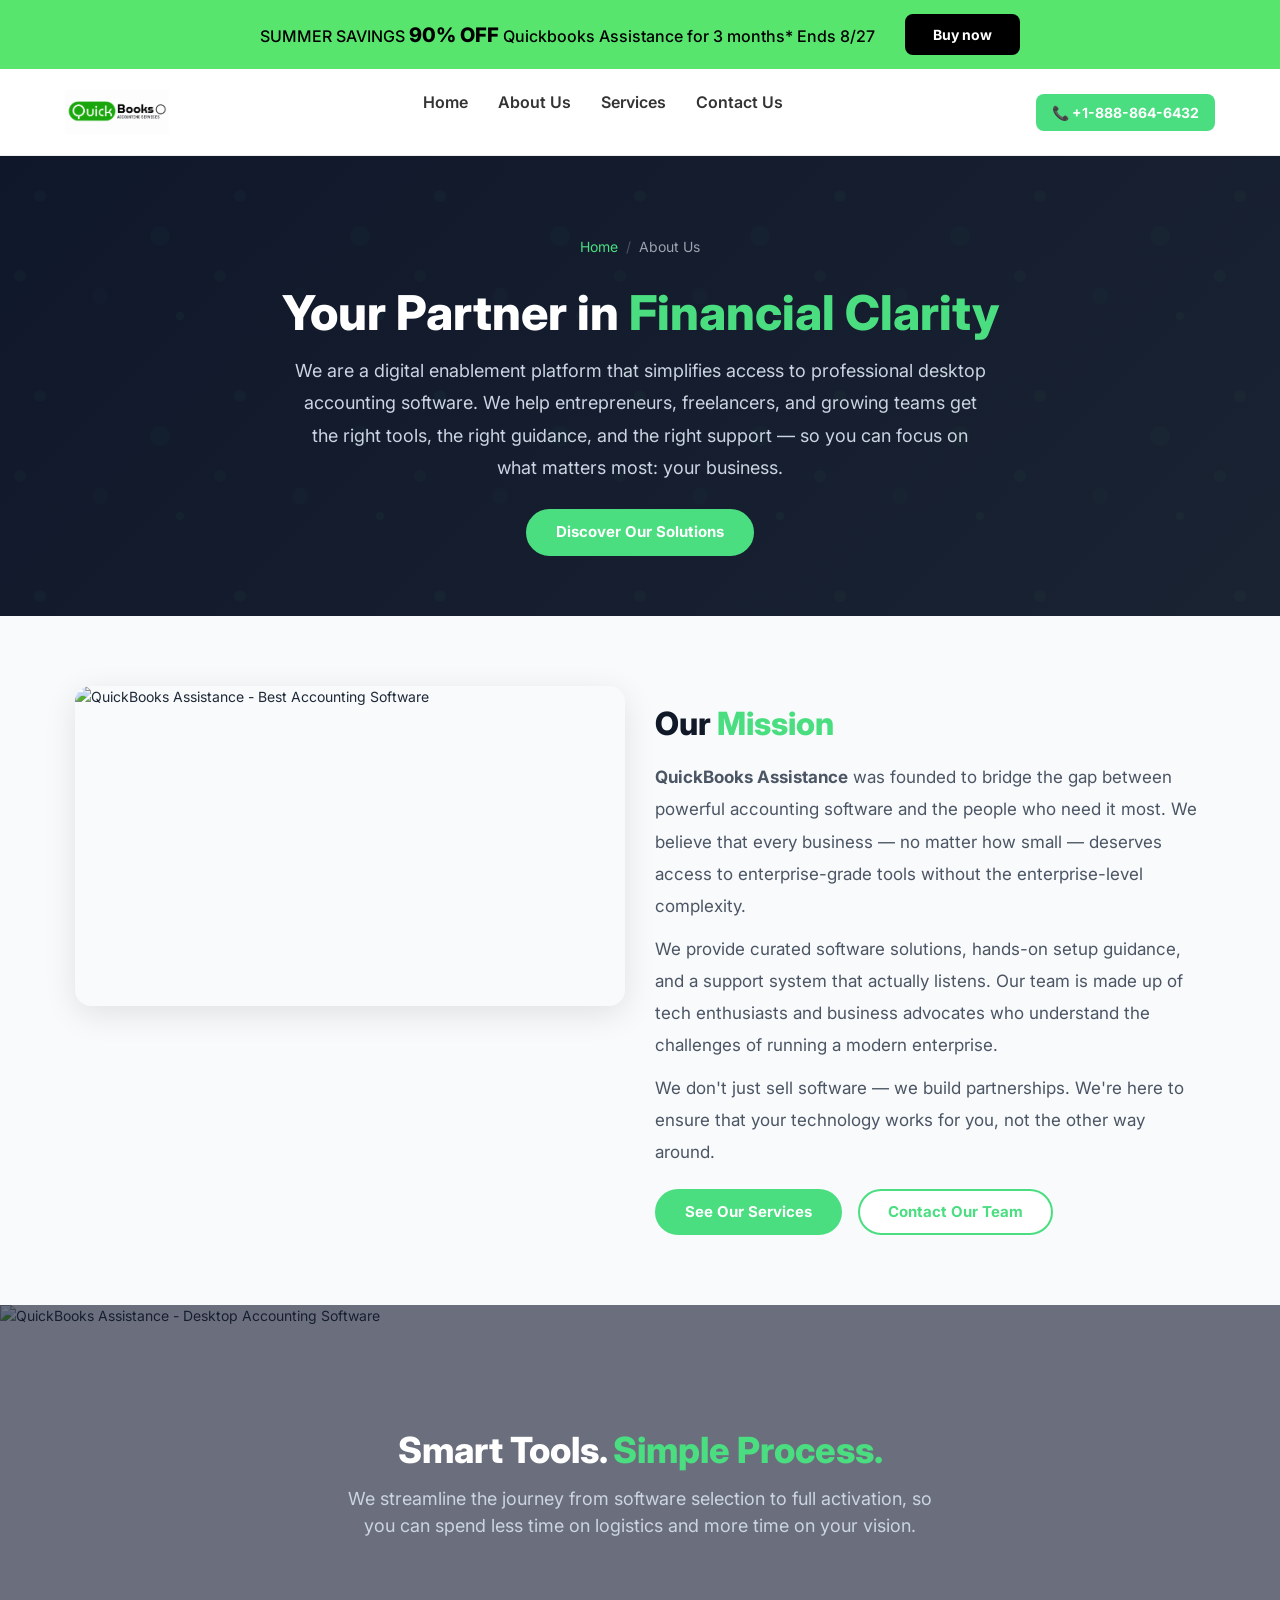
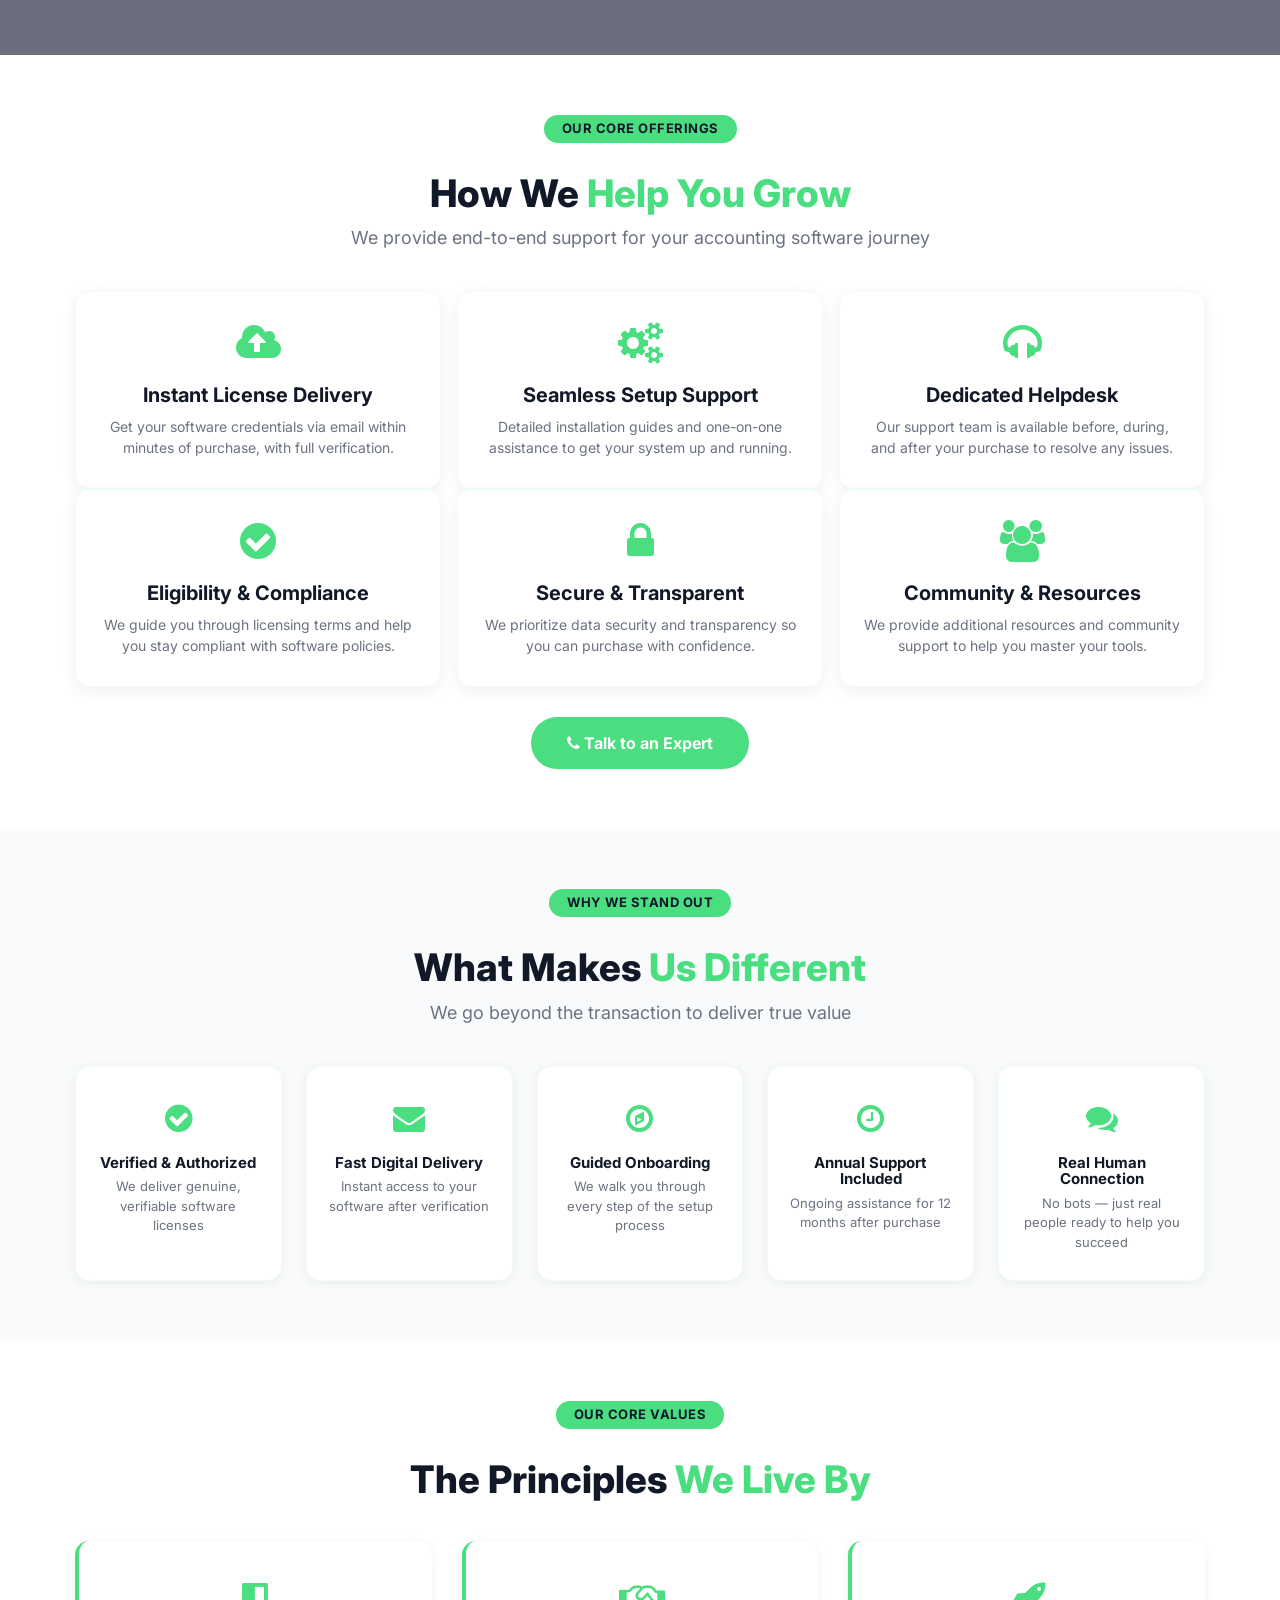
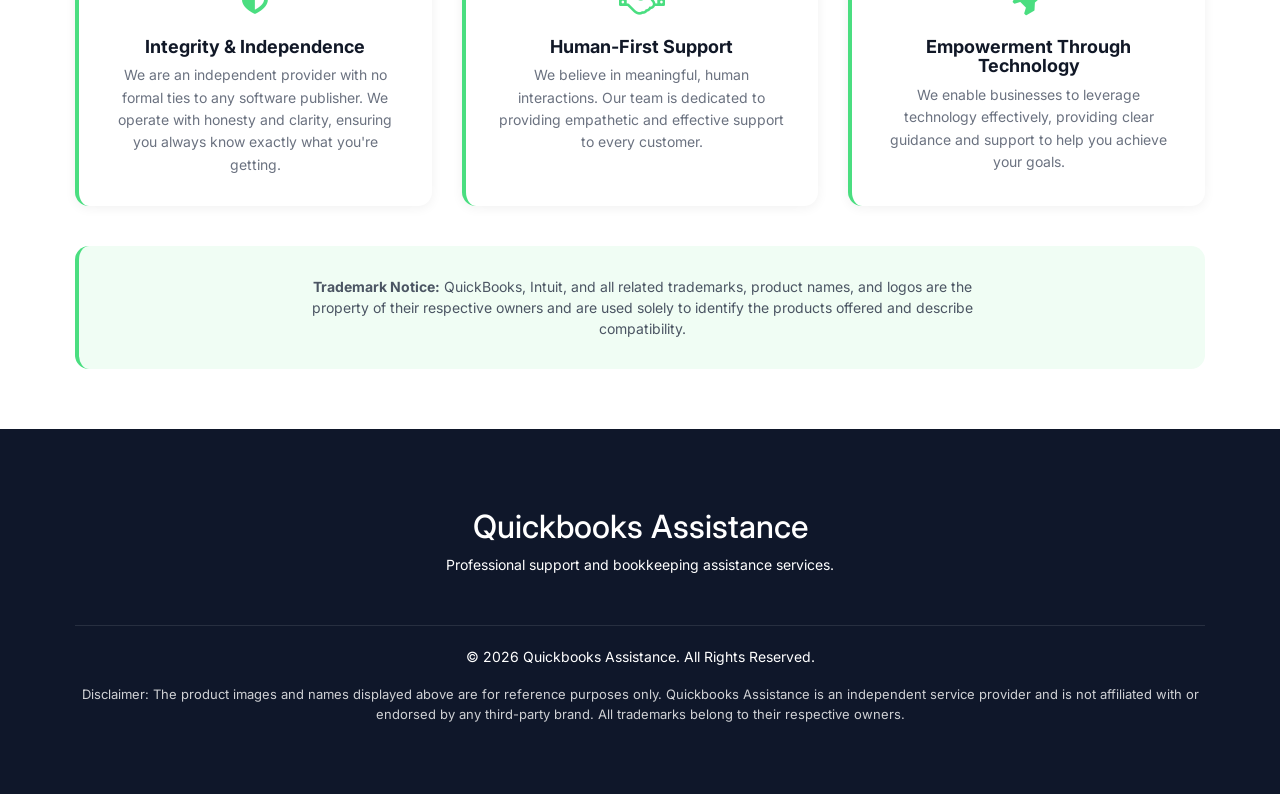
==== commit ea8b8078: "about us fix" ====
--- a/about.html
+++ b/about.html
@@ -486,6 +486,29 @@
       .features-grid { grid-template-columns: 1fr 1fr; gap: 12px; }
       .about-hero { padding: 50px 0 40px; }
     }
+    /* ----- center hero content ----- */
+    .hero-center {
+      text-align: center;
+    }
+    .hero-center h1 {
+      text-align: center;
+    }
+    .hero-center p {
+      text-align: center;
+      margin-left: auto;
+      margin-right: auto;
+    }
+    .hero-center .breadcrumb {
+      justify-content: center;
+    }
+    .hero-center .round_btn {
+      display: inline-block;
+    }
+    .breadcrumb-center {
+      display: flex;
+      justify-content: center;
+      align-items: center;
+    }
   </style>
 </head>
 <body>
@@ -635,15 +658,19 @@
 
   <!-- ===== ABOUT HERO ===== -->
   <section class="about-hero" id="about">
-    <div class="container">
-      <nav class="breadcrumb" aria-label="breadcrumbs">
+    <div class="container hero-center">
+      <!-- breadcrumb centered -->
+      <nav class="breadcrumb breadcrumb-center" aria-label="breadcrumbs" style="display:flex; justify-content:center; align-items:center;">
         <a href="index.html">Home</a>
         <span class="separate">/</span>
         <span class="active">About Us</span>
       </nav>
-      <h1>Your Partner in <span>Financial Clarity</span></h1>
-      <p>We are a digital enablement platform that simplifies access to professional desktop accounting software. We help entrepreneurs, freelancers, and growing teams get the right tools, the right guidance, and the right support — so you can focus on what matters most: your business.</p>
-      <a href="#services" class="round_btn">Discover Our Solutions</a>
+      <h1 style="text-align:center;">Your Partner in <span>Financial Clarity</span></h1>
+      <p style="text-align:center; max-width:700px; margin-left:auto; margin-right:auto;">We are a digital enablement platform that simplifies access to professional desktop accounting software. We help entrepreneurs, freelancers, and growing teams get the right tools, the right guidance, and the right support — so you can focus on what matters most: your business.</p>
+      <!-- Discover button centered -->
+      <div style="text-align:center; margin-top:10px;">
+        <a href="#services" class="round_btn" style="display:inline-block;">Discover Our Solutions</a>
+      </div>
     </div>
   </section>
 
@@ -669,7 +696,7 @@
           </p>
           <div style="margin-top:20px; display:flex; gap:16px; flex-wrap:wrap;">
             <a href="#services" class="round_btn">See Our Services</a>
-            <a href="#contact" class="round_btn white_bg" style="border-color:#4ade80;color:#4ade80;">Contact Our Team</a>
+            <a href="tel:+1-888-864-6432" class="round_btn white_bg" style="border-color:#4ade80;color:#4ade80;">Contact Our Team</a>
           </div>
         </div>
       </div>
@@ -740,7 +767,7 @@
       </div>
 
       <div style="text-align:center; margin-top:30px;">
-        <a href="#contact" class="new_button"><i class="fa fa-phone"></i> Talk to an Expert</a>
+        <a href="tel:+1-888-864-6432" class="new_button"><i class="fa fa-phone"></i> Talk to an Expert</a>
       </div>
     </div>
   </section>
